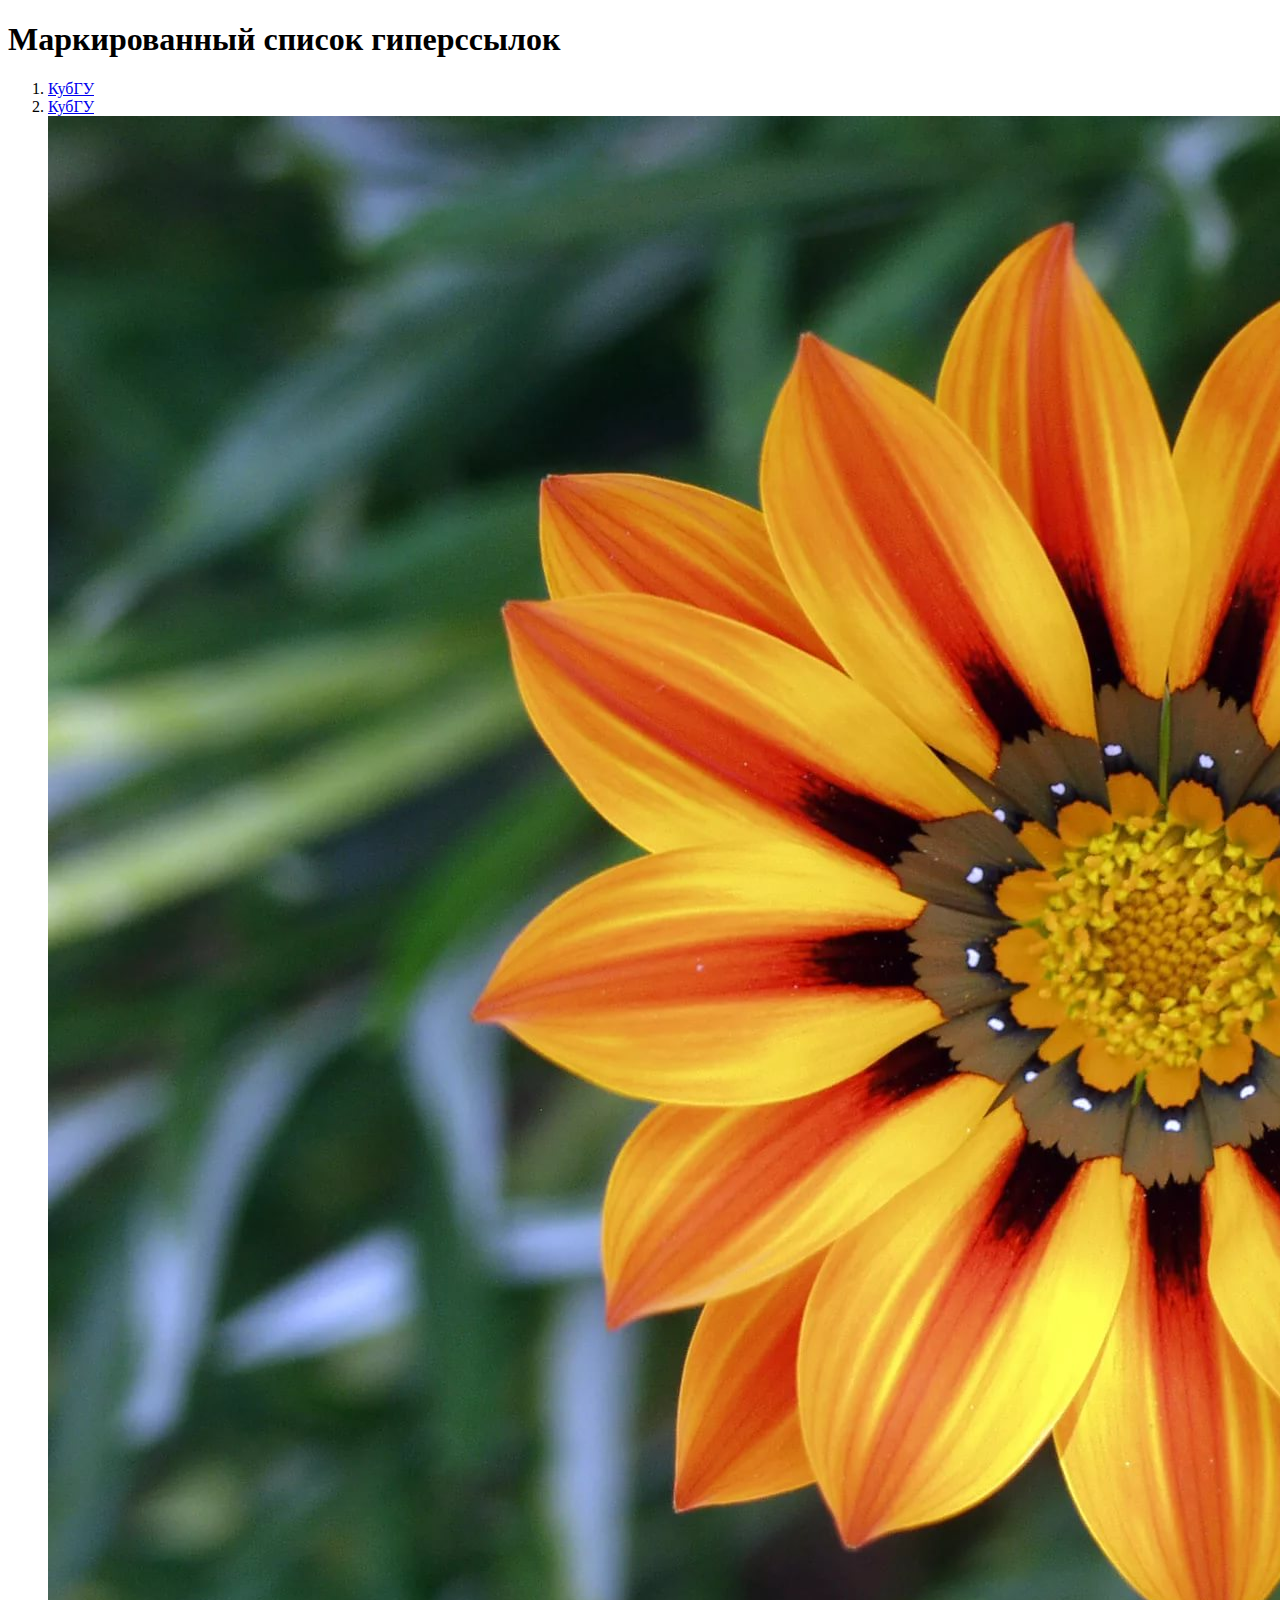
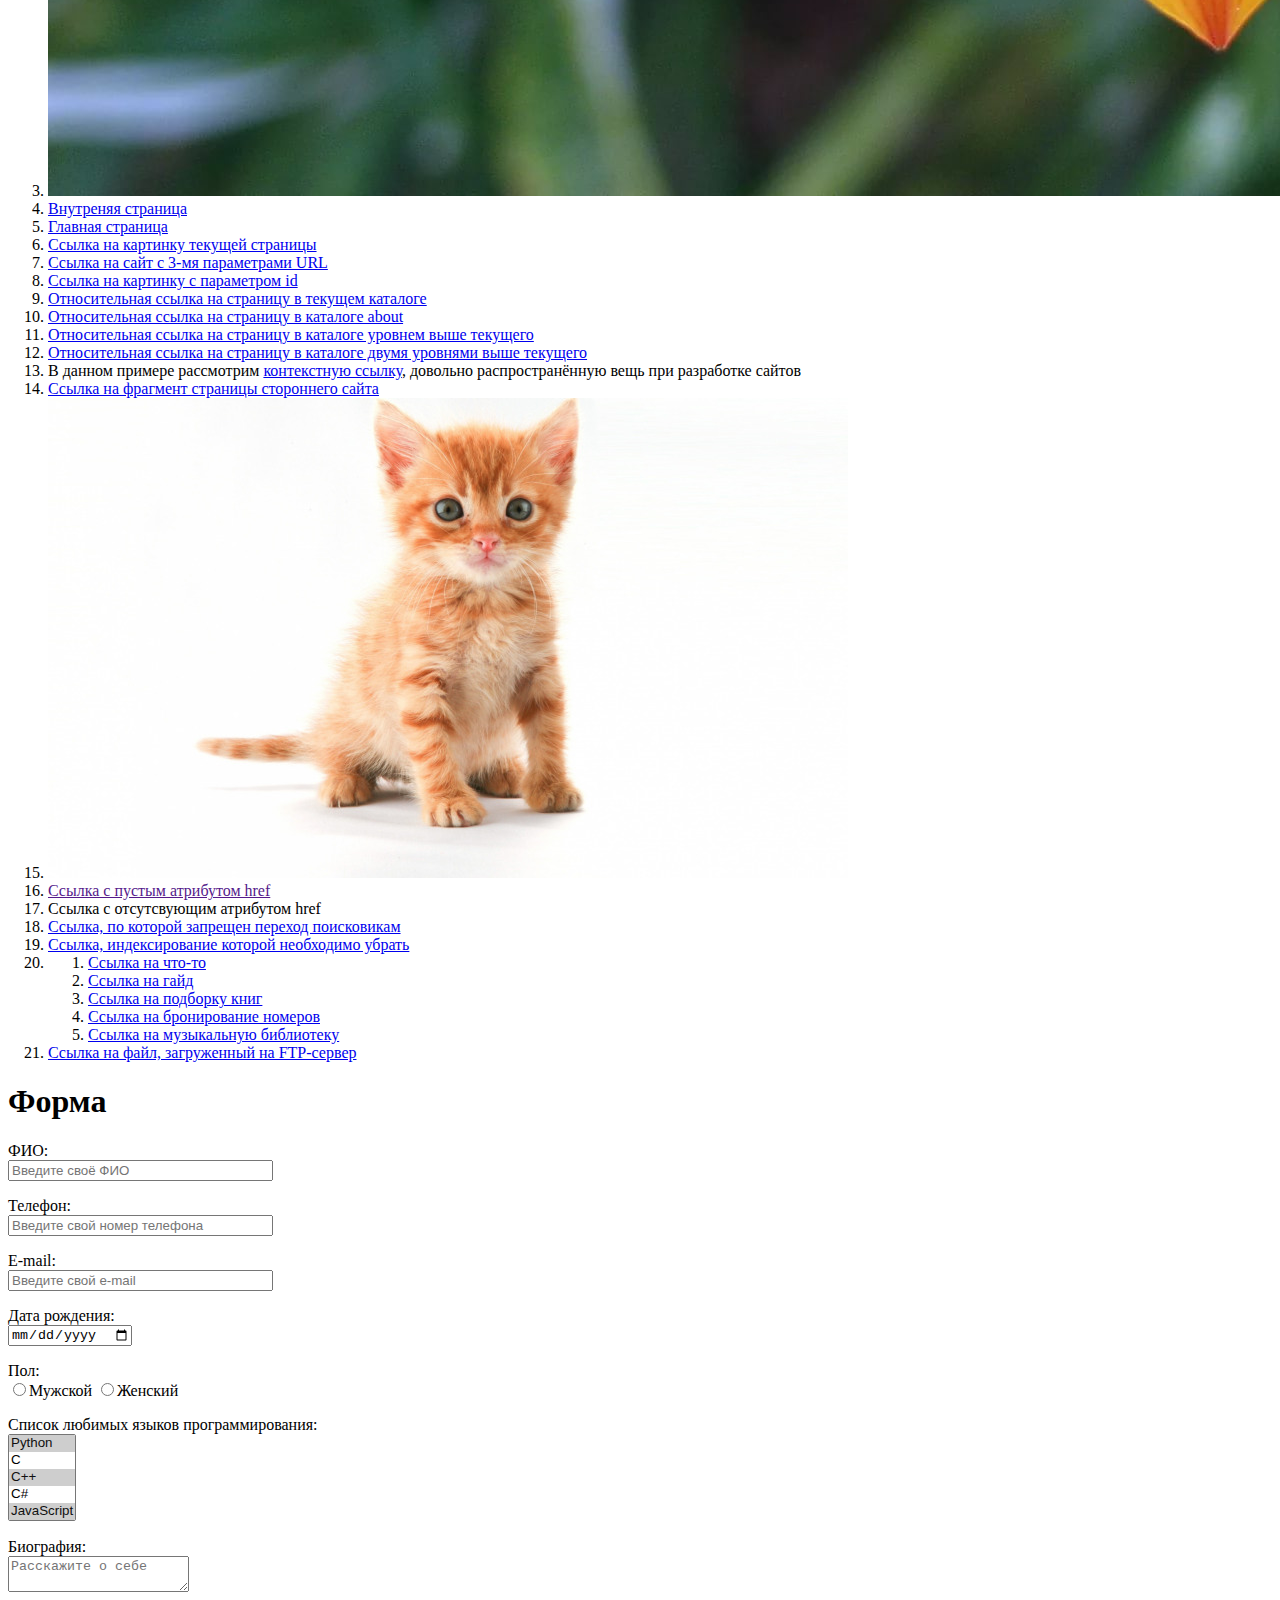
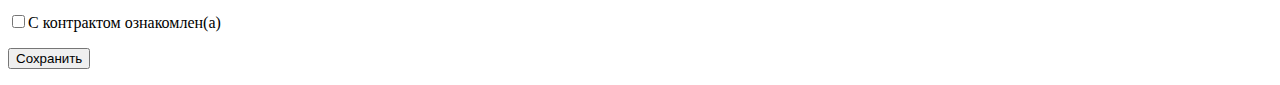
==== index.html @ 47b79740 "version 22" ====
<!DOCTYPE html>
<html lang="en">
    <head>
        <meta charset="UTF-8">
        <meta name="viewport" content="width=device-width, initial-scale=1.0">
        <title>Document</title>
    </head>
    <body>
        <h1>Маркированный список гиперссылок</h1>
        <map name="range">
            <area shape="circle" coords="420,240,200" href="cat.html" alt="...">
            <area shape="rect" coords="0,0,100,100" href="notcat.html" alt="...">
        </map>
        <ol>
            <li><a href="http://kubsu.ru/"> КубГУ </a></li>
            <li><a href="https://kubsu.ru/"> КубГУ </a></li>
            <li><a id="picture" href="Ссылка"><img src="images/image.jpg" alt="..."></a></li>
            <li><a href="/">Внутреняя страница</a></li>
            <li><a href="index.html"> Главная страница </a></li>
            <li><a href="#picture"> Ссылка на картинку текущей страницы </a></li>
            <li><a href="http://myfunnybooks.ru/catalog_of_books.html/?science_fiction=true&country=usa&count_of_books=10"> Ссылка на сайт с 3-мя параметрами URL </a></li>
            <li><a href="http://ozon.ru/?id=474892_947">Ссылка на картинку с параметром id</a></li>
            <li><a href="./example.html">Относительная ссылка на страницу в текущем каталоге</a></li>
            <li><a href="./about/the_thing.html">Относительная ссылка на страницу в каталоге about</a></li>
            <li><a href="../index.html">Относительная ссылка на страницу в каталоге уровнем выше текущего</a></li>
            <li><a href="../../index.html">Относительная ссылка на страницу в каталоге двумя уровнями выше текущего</a></li>
            <li>В данном примере рассмотрим <a href="something_about_this.html"> контекстную ссылку</a>, довольно распространённую вещь при разработке сайтов</li>
            <li><a href="https://scfiction.com/gjeek.html#pictures">Ссылка на фрагмент страницы стороннего сайта</a></li>
            <li><img src="images/cat.jpg" usemap="#range" alt="very_bad.html"></li>
            <li><a href="">Ссылка с пустым атрибутом href</a></li>
            <li><a>Ссылка с отсутсвующим атрибутом href</a></li>
            <li><a href="./about/the_thing.html" rel="nofollow">Ссылка, по которой запрещен переход поисковикам</a></li>
            <li><!-- noindex --><a href="example.html">Ссылка, индексирование которой необходимо убрать</a><!-- /noindex --></li>
            <li><ol>
                <li><a href="example.html" title="Пример">Ссылка на что-то</a></li>
                <li><a href="dudos.html" title="Гайд по дудосу">Ссылка на гайд</a></li>
                <li><a href="bookshop.html" title="Подборка книг">Ссылка на подборку книг</a></li>
                <li><a href="bookinghotel.html" title="Бронирование номеров с самыми низкими ценами">Ссылка на бронирование номеров</a></li>
                <li><a href="musify.html" title="Самая большая библиотека музыки">Ссылка на музыкальную библиотеку</a></li>
            </ol></li>
            <li><a href="ftp://username:qwerty1234@films.com/catalog/terminator.html">Ссылка на файл, загруженный на FTP-сервер</a></li>
        </ol>
        <h1>Форма</h1>
        <form action="/" method="post">
            <p>
                <label>
                    ФИО:<br>
                    <input name="field-full-name" placeholder="Введите своё ФИО" size="30">
                </label>
            </p>
            <p>
                <label>
                    Телефон:<br>
                    <input name="field-phone-number" placeholder="Введите свой номер телефона" size="30">
                </label>
            </p>
            <p>
                <label>
                    E-mail:<br>
                    <input name="field-email" placeholder="Введите свой e-mail" size="30">
                </label>
            </p>
            <p>
                <label>
                    Дата рождения:<br>
                    <input name="field-date" type="date">
                </label>
            </p>
            <p>
                Пол:<br>
                <label>
                    <input type="radio" name="field-gender" value="male">Мужской
                </label>
                <label>
                    <input type="radio" name="field-gender" value="female">Женский
                </label>
            </p>
            <p>
                <label>
                    Список любимых языков программирования:<br>
                    <select name="field-pl-list" multiple="multiple" size="5">
                        <option value="Python" selected="selected">Python</option>
                        <option value="C">C</option>
                        <option value="C++" selected="selected">C++</option>
                        <option value="C#">C#</option>
                        <option value="JavaScript" selected="selected">JavaScript</option>
                        <option value="Java" selected="selected">Java</option>
                        <option value="Pascal">Pascal</option>
                        <option value="PHP">PHP</option>
                    </select>
                </label>
            </p>
            <p>
                <label>
                    Биография:<br>
                    <textarea name="field-biography" placeholder="Расскажите о себе"></textarea>
                </label>
            </p>
            <p>
                <label>
                    <input type="checkbox" name="field-check">С контрактом ознакомлен(а)
                </label>
            </p>
            <p><input type="submit" value="Сохранить"></p>
        </form>
    </body>
</html>
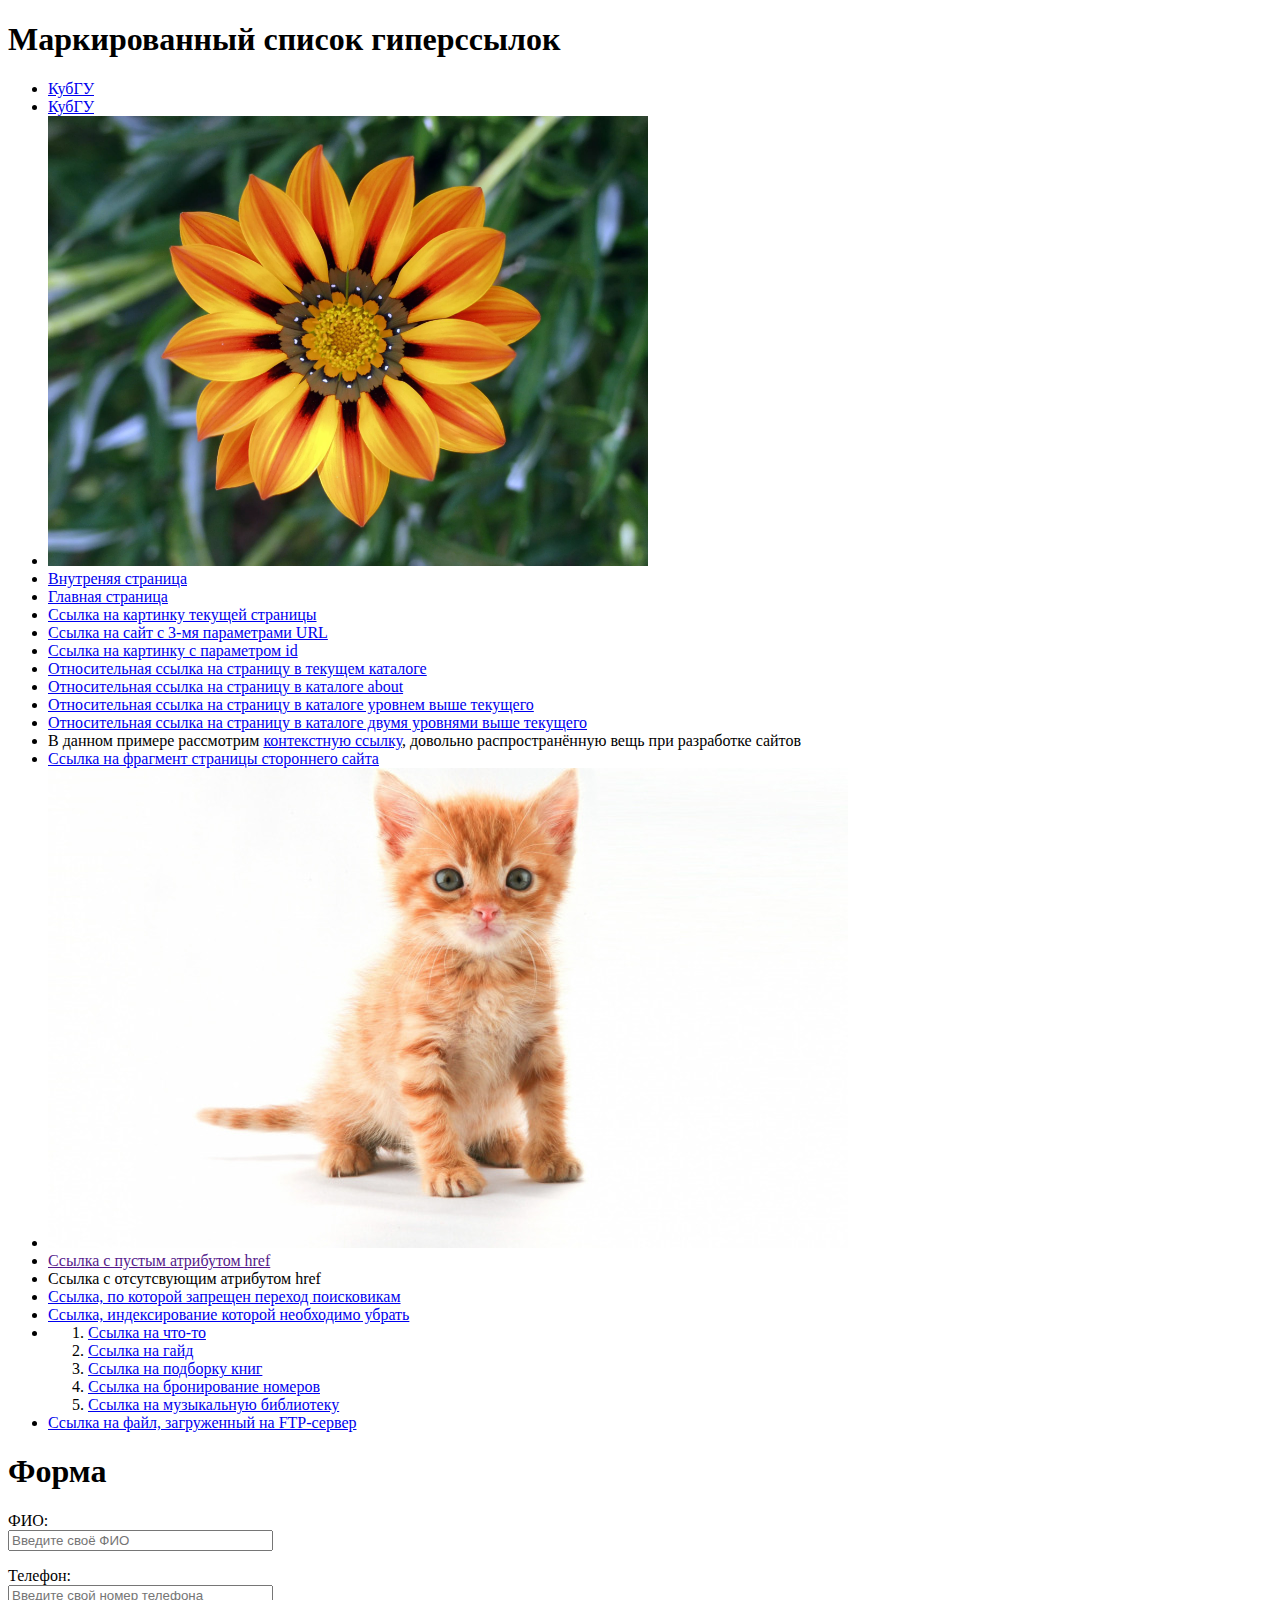
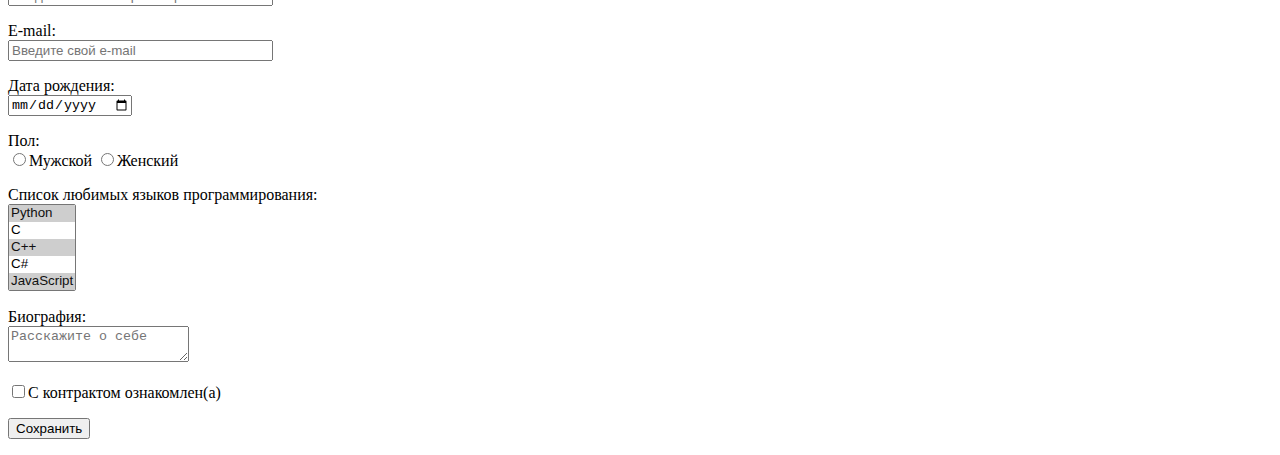
==== commit 5b42155e: "version 23" ====
--- a/index.html
+++ b/index.html
@@ -1,5 +1,5 @@
 <!DOCTYPE html>
-<html lang="en">
+<html lang="ru">
     <head>
         <meta charset="UTF-8">
         <meta name="viewport" content="width=device-width, initial-scale=1.0">
@@ -11,10 +11,10 @@
             <area shape="circle" coords="420,240,200" href="cat.html" alt="...">
             <area shape="rect" coords="0,0,100,100" href="notcat.html" alt="...">
         </map>
-        <ol>
+        <ul>
             <li><a href="http://kubsu.ru/"> КубГУ </a></li>
             <li><a href="https://kubsu.ru/"> КубГУ </a></li>
-            <li><a id="picture" href="Ссылка"><img src="images/image.jpg" alt="..."></a></li>
+            <li><a id="picture" href="Ссылка"><img src="images/image.jpg" alt="..." style="width: 600px;"></a></li>
             <li><a href="/">Внутреняя страница</a></li>
             <li><a href="index.html"> Главная страница </a></li>
             <li><a href="#picture"> Ссылка на картинку текущей страницы </a></li>
@@ -39,7 +39,7 @@
                 <li><a href="musify.html" title="Самая большая библиотека музыки">Ссылка на музыкальную библиотеку</a></li>
             </ol></li>
             <li><a href="ftp://username:qwerty1234@films.com/catalog/terminator.html">Ссылка на файл, загруженный на FTP-сервер</a></li>
-        </ol>
+        </ul>
         <h1>Форма</h1>
         <form action="/" method="post">
             <p>
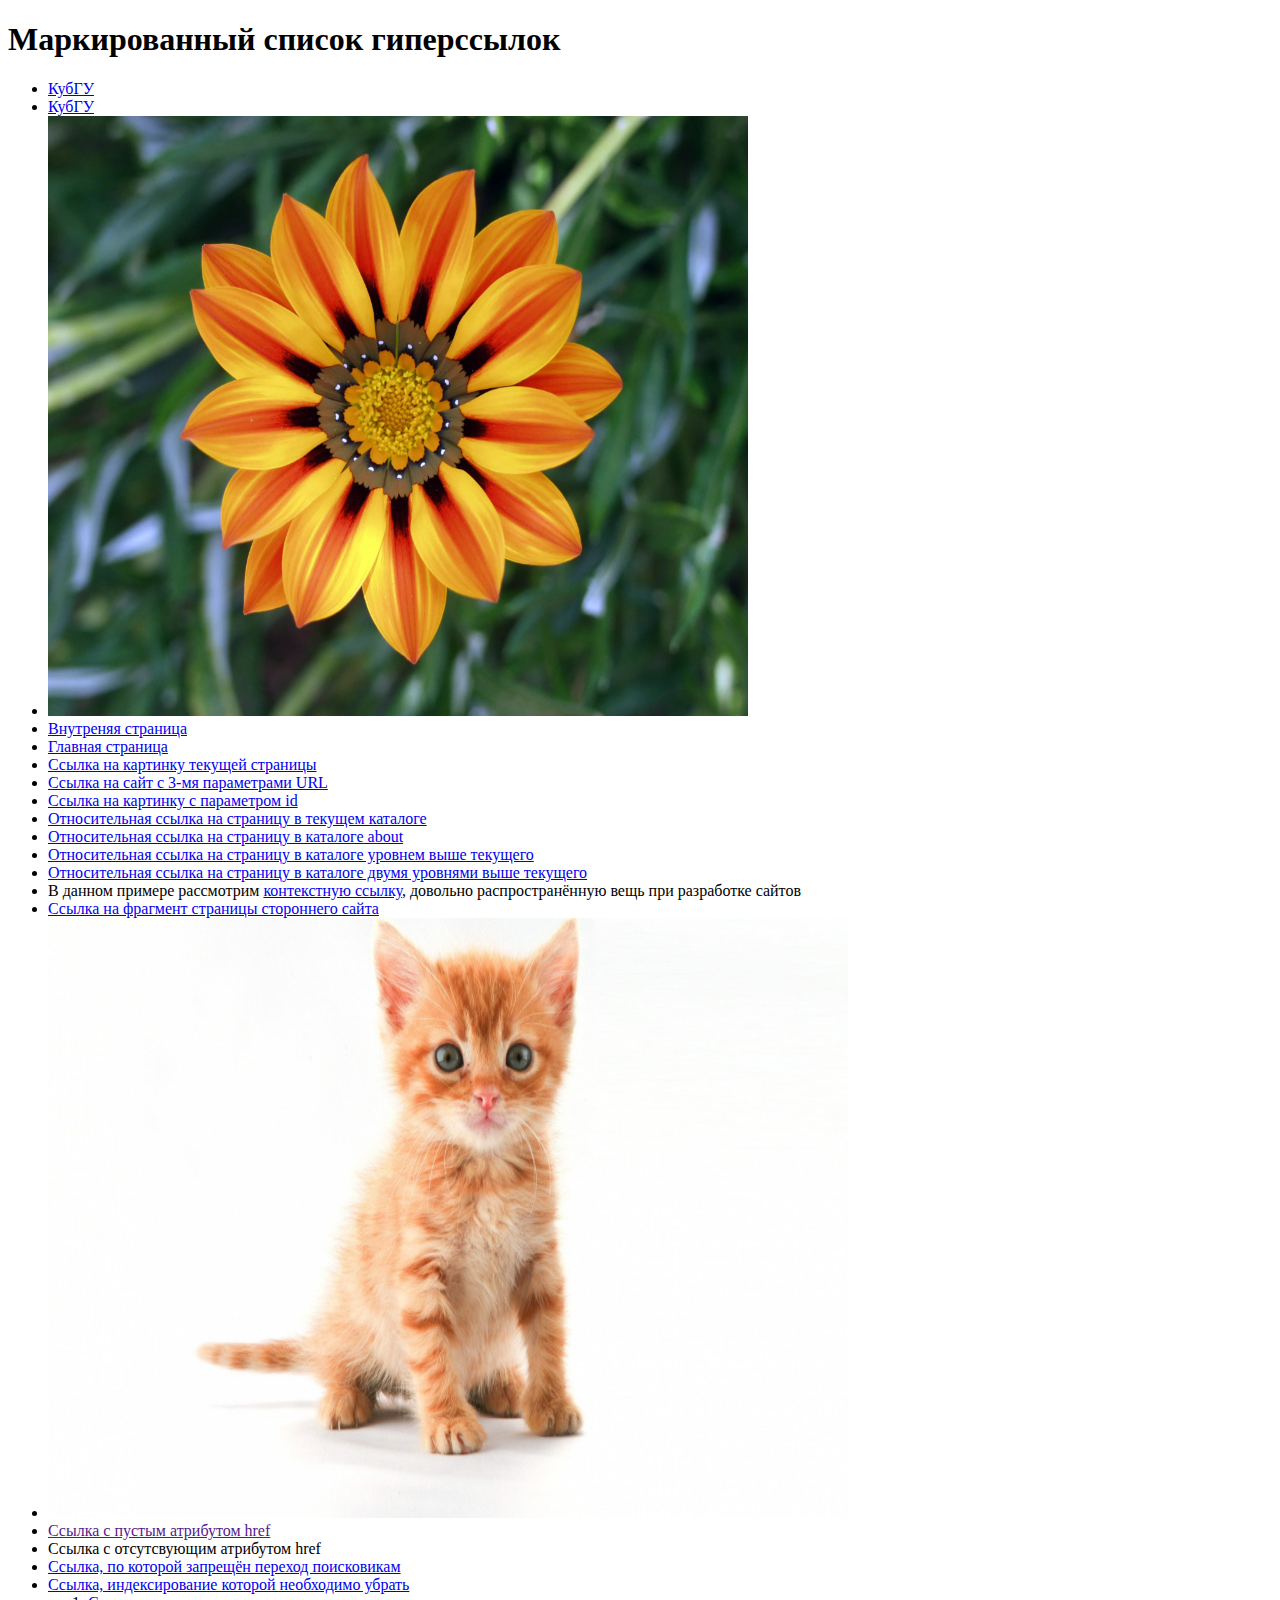
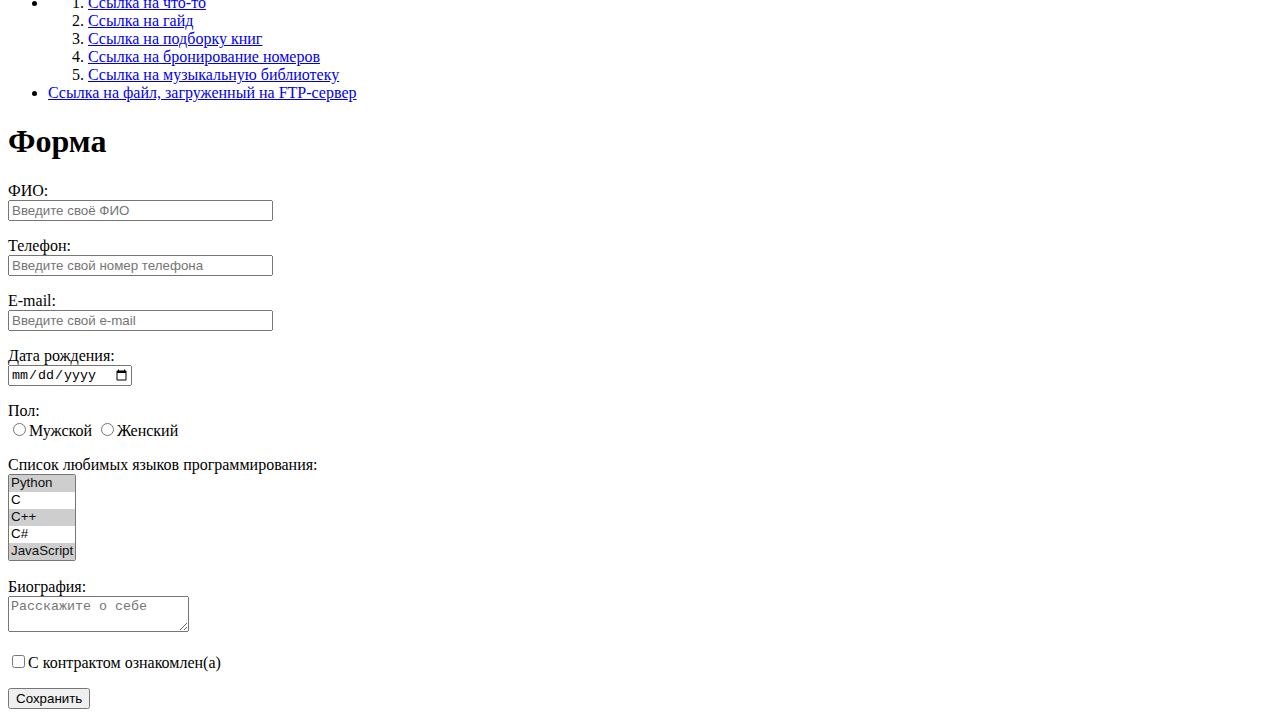
==== commit f81f5185: "version 24" ====
--- a/index.html
+++ b/index.html
@@ -1,83 +1,111 @@
 <!DOCTYPE html>
+
 <html lang="ru">
+
     <head>
-        <meta charset="UTF-8">
-        <meta name="viewport" content="width=device-width, initial-scale=1.0">
+        <meta charset="UTF-8" />
+        <meta name="viewport" content="width=device-width, initial-scale=1.0" />
         <title>Document</title>
     </head>
+
     <body>
+
         <h1>Маркированный список гиперссылок</h1>
+
         <map name="range">
-            <area shape="circle" coords="420,240,200" href="cat.html" alt="...">
-            <area shape="rect" coords="0,0,100,100" href="notcat.html" alt="...">
+            <area shape="circle" coords="420,240,200" href="cat.html" alt="..." />
+            <area shape="rect" coords="0,0,100,100" href="notcat.html" alt="..." />
         </map>
+
         <ul>
-            <li><a href="http://kubsu.ru/"> КубГУ </a></li>
-            <li><a href="https://kubsu.ru/"> КубГУ </a></li>
-            <li><a id="picture" href="Ссылка"><img src="images/image.jpg" alt="..." style="width: 600px;"></a></li>
+            <li><a href="http://kubsu.ru/">КубГУ</a></li>
+            <li><a href="https://kubsu.ru/">КубГУ</a></li>
+            <li><a id="picture" href="Ссылка"><img src="images/image.jpg"
+                alt="..." style="width: 700px; height: 600px"></a></li>
             <li><a href="/">Внутреняя страница</a></li>
-            <li><a href="index.html"> Главная страница </a></li>
-            <li><a href="#picture"> Ссылка на картинку текущей страницы </a></li>
-            <li><a href="http://myfunnybooks.ru/catalog_of_books.html/?science_fiction=true&country=usa&count_of_books=10"> Ссылка на сайт с 3-мя параметрами URL </a></li>
-            <li><a href="http://ozon.ru/?id=474892_947">Ссылка на картинку с параметром id</a></li>
-            <li><a href="./example.html">Относительная ссылка на страницу в текущем каталоге</a></li>
-            <li><a href="./about/the_thing.html">Относительная ссылка на страницу в каталоге about</a></li>
-            <li><a href="../index.html">Относительная ссылка на страницу в каталоге уровнем выше текущего</a></li>
-            <li><a href="../../index.html">Относительная ссылка на страницу в каталоге двумя уровнями выше текущего</a></li>
-            <li>В данном примере рассмотрим <a href="something_about_this.html"> контекстную ссылку</a>, довольно распространённую вещь при разработке сайтов</li>
-            <li><a href="https://scfiction.com/gjeek.html#pictures">Ссылка на фрагмент страницы стороннего сайта</a></li>
-            <li><img src="images/cat.jpg" usemap="#range" alt="very_bad.html"></li>
+            <li><a href="index.html">Главная страница</a></li>
+            <li><a href="#picture">Ссылка на картинку текущей страницы</a></li>
+            <li><a href="http://myfunnybooks.ru/catalog_of_books.html/
+                ?science_fiction=true&country=usa&count_of_books=10">
+                Ссылка на сайт с 3-мя параметрами URL </a></li>
+            <li><a href="http://ozon.ru/?id=474892_947">
+                Ссылка на картинку с параметром id</a></li>
+            <li><a href="./example.html">
+                Относительная ссылка на страницу в текущем каталоге</a></li>
+            <li><a href="./about/the_thing.html">
+                Относительная ссылка на страницу в каталоге about</a></li>
+            <li><a href="../index.html">Относительная ссылка на страницу 
+                в каталоге уровнем выше текущего</a></li>
+            <li><a href="../../index.html">Относительная ссылка на страницу 
+                в каталоге двумя уровнями выше текущего</a></li>
+            <li>В данном примере рассмотрим <a href="something_about_this.html">
+                контекстную ссылку</a>, довольно распространённую 
+                вещь при разработке сайтов</li>
+            <li><a href="https://scfiction.com/gjeek.html#pictures">
+                Ссылка на фрагмент страницы стороннего сайта</a></li>
+            <li><img src="images/cat.jpg" usemap="#range" alt="very_bad.html" 
+                style="width: 800px; height: 600px"></li>
             <li><a href="">Ссылка с пустым атрибутом href</a></li>
             <li><a>Ссылка с отсутсвующим атрибутом href</a></li>
-            <li><a href="./about/the_thing.html" rel="nofollow">Ссылка, по которой запрещен переход поисковикам</a></li>
-            <li><!-- noindex --><a href="example.html">Ссылка, индексирование которой необходимо убрать</a><!-- /noindex --></li>
+            <li><a href="./about/the_thing.html" rel="nofollow">
+                Ссылка, по которой запрещён переход поисковикам</a></li>
+            <li><!-- noindex --><a href="example.html">Ссылка, индексирование 
+                которой необходимо убрать</a><!-- /noindex --></li>
             <li><ol>
-                <li><a href="example.html" title="Пример">Ссылка на что-то</a></li>
-                <li><a href="dudos.html" title="Гайд по дудосу">Ссылка на гайд</a></li>
-                <li><a href="bookshop.html" title="Подборка книг">Ссылка на подборку книг</a></li>
-                <li><a href="bookinghotel.html" title="Бронирование номеров с самыми низкими ценами">Ссылка на бронирование номеров</a></li>
-                <li><a href="musify.html" title="Самая большая библиотека музыки">Ссылка на музыкальную библиотеку</a></li>
+                <li><a href="example.html" title="Пример">
+                    Ссылка на что-то</a></li>
+                <li><a href="dudos.html" title="Гайд по дудосу">
+                    Ссылка на гайд</a></li>
+                <li><a href="bookshop.html" title="Подборка книг">
+                    Ссылка на подборку книг</a></li>
+                <li><a href="bookinghotel.html" title="Бронирование номеров с 
+                    самыми низкими ценами">Ссылка на бронирование номеров</a></li>
+                <li><a href="musify.html" title="Самая большая библиотека музыки">
+                    Ссылка на музыкальную библиотеку</a></li>
             </ol></li>
-            <li><a href="ftp://username:qwerty1234@films.com/catalog/terminator.html">Ссылка на файл, загруженный на FTP-сервер</a></li>
+            <li><a href="ftp://username:qwerty1234@films.com/catalog/term.html">
+                Ссылка на файл, загруженный на FTP-сервер</a></li>
         </ul>
+
         <h1>Форма</h1>
+
         <form action="/" method="post">
+
+            <p><label>
+                    ФИО:<br />
+                    <input name="field-full-name" 
+                    placeholder="Введите своё ФИО" size="30" />
+            </label></p>
+            
+            <p><label>
+                    Телефон:<br />
+                    <input name="field-phone-number" 
+                    placeholder="Введите свой номер телефона" size="30" />
+            </label></p>
+
+            <p><label>
+                    E-mail:<br />
+                    <input name="field-email" 
+                    placeholder="Введите свой e-mail" size="30" />
+            </label></p>
+
+            <p><label>
+                    Дата рождения:<br />
+                    <input type="date" name="field-date" />
+            </label></p>
+
             <p>
+                Пол:<br />
                 <label>
-                    ФИО:<br>
-                    <input name="field-full-name" placeholder="Введите своё ФИО" size="30">
+                    <input type="radio" name="field-gender" value="male" />Мужской
+                </label>
+                <label>
+                    <input type="radio" name="field-gender" value="female" />Женский
                 </label>
             </p>
-            <p>
-                <label>
-                    Телефон:<br>
-                    <input name="field-phone-number" placeholder="Введите свой номер телефона" size="30">
-                </label>
-            </p>
-            <p>
-                <label>
-                    E-mail:<br>
-                    <input name="field-email" placeholder="Введите свой e-mail" size="30">
-                </label>
-            </p>
-            <p>
-                <label>
-                    Дата рождения:<br>
-                    <input name="field-date" type="date">
-                </label>
-            </p>
-            <p>
-                Пол:<br>
-                <label>
-                    <input type="radio" name="field-gender" value="male">Мужской
-                </label>
-                <label>
-                    <input type="radio" name="field-gender" value="female">Женский
-                </label>
-            </p>
-            <p>
-                <label>
-                    Список любимых языков программирования:<br>
+
+            <p><label>
+                    Список любимых языков программирования:<br />
                     <select name="field-pl-list" multiple="multiple" size="5">
                         <option value="Python" selected="selected">Python</option>
                         <option value="C">C</option>
@@ -88,20 +116,21 @@
                         <option value="Pascal">Pascal</option>
                         <option value="PHP">PHP</option>
                     </select>
-                </label>
-            </p>
-            <p>
-                <label>
-                    Биография:<br>
+            </label></p>
+
+            <p><label>
+                    Биография:<br />
                     <textarea name="field-biography" placeholder="Расскажите о себе"></textarea>
-                </label>
-            </p>
-            <p>
-                <label>
+            </label></p>
+
+            <p><label>
                     <input type="checkbox" name="field-check">С контрактом ознакомлен(а)
-                </label>
-            </p>
+            </label></p>
+
             <p><input type="submit" value="Сохранить"></p>
+            
         </form>
+
     </body>
+    
 </html>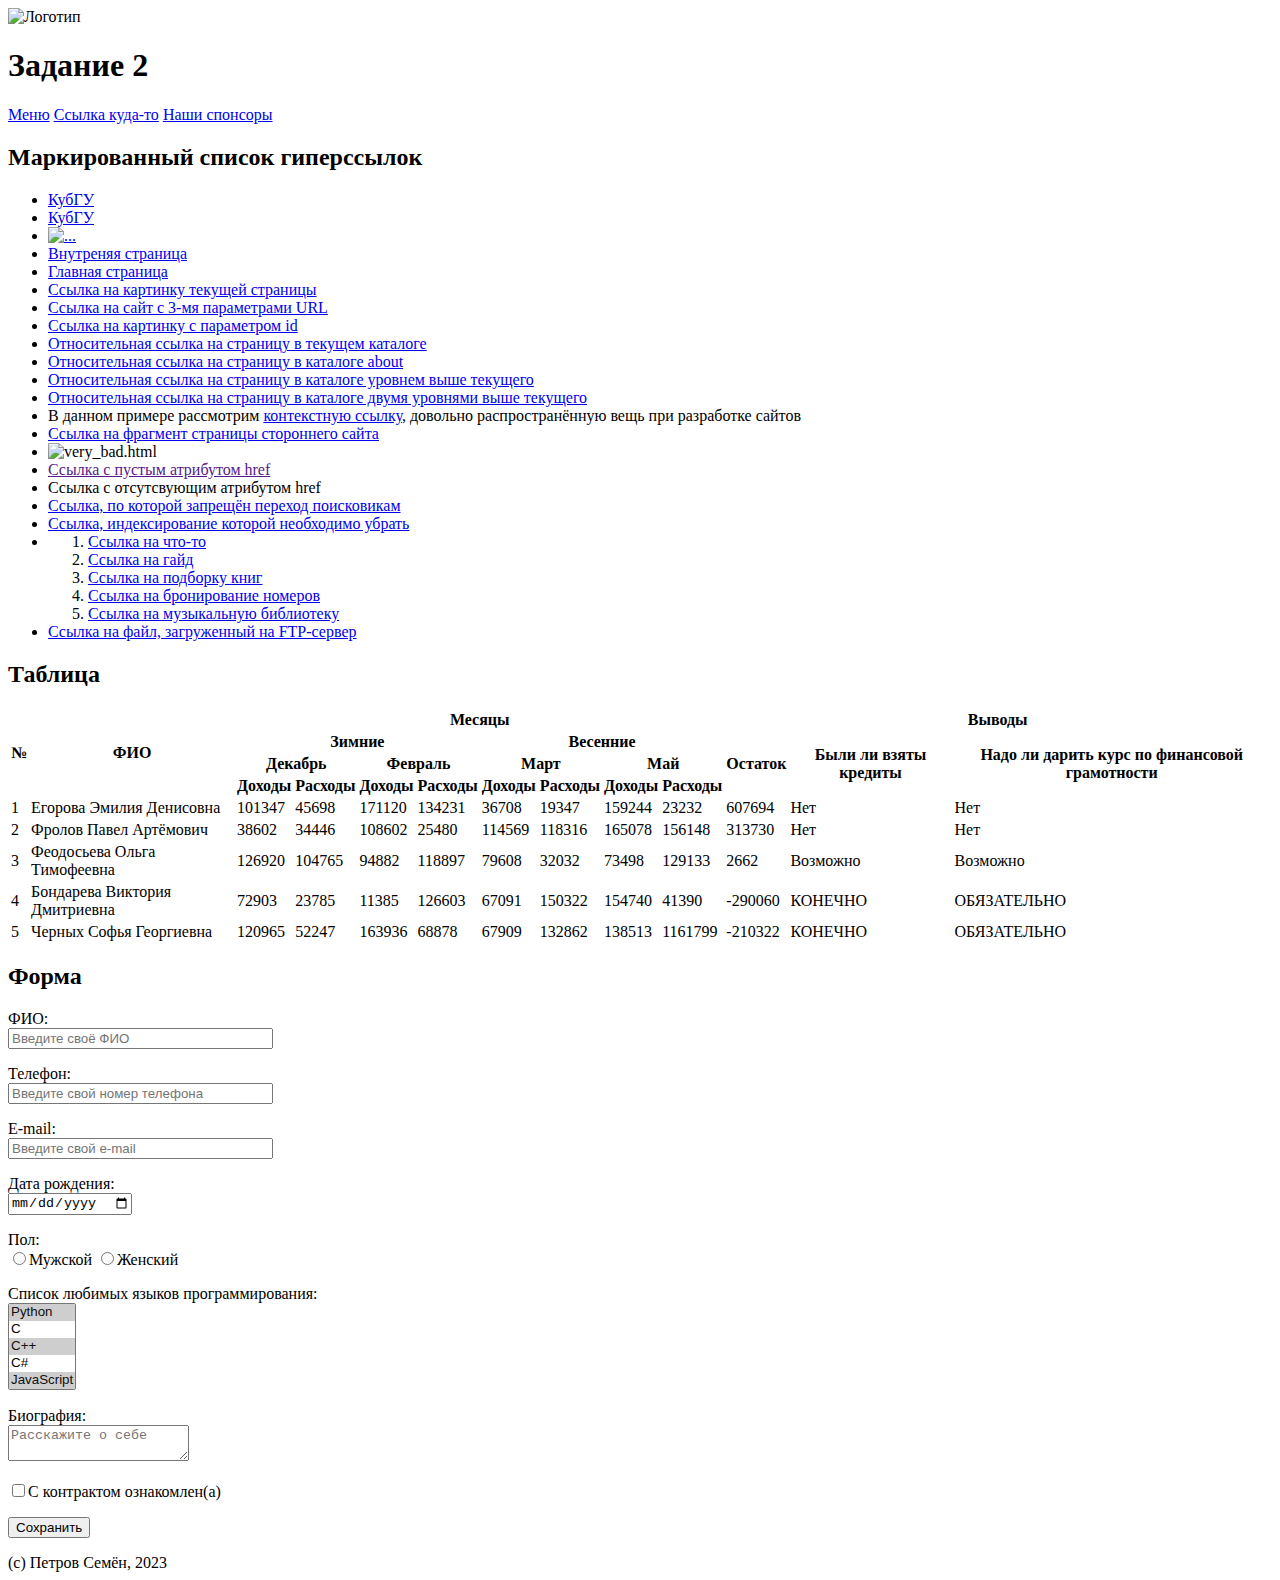
==== commit d791b15f: "version 1" ====
--- a/index.html
+++ b/index.html
@@ -5,19 +5,30 @@
     <head>
         <meta charset="UTF-8" />
         <meta name="viewport" content="width=device-width, initial-scale=1.0" />
-        <title>Document</title>
+        <link rel="stylesheet" href="style.css" />
+        <title>Задание 2</title>
     </head>
 
     <body>
 
-        <h1>Маркированный список гиперссылок</h1>
+        <header>
+            <img id="logotype" src="images/logo.png" alt="Логотип" />
+            <h1>Задание 2</h1>
+            <nav>
+                <a href="/menu/">Меню</a>
+                <a href="/what.html">Ссылка куда-то</a>
+                <a href="/sponsors.html">Наши спонсоры</a>
+            </nav>
+        </header>
+
+        <h2 class="start">Маркированный список гиперссылок</h2>
 
         <map name="range">
             <area shape="circle" coords="420,240,200" href="cat.html" alt="..." />
             <area shape="rect" coords="0,0,100,100" href="notcat.html" alt="..." />
         </map>
 
-        <ul>
+        <ul class="list">
             <li><a href="http://kubsu.ru/">КубГУ</a></li>
             <li><a href="https://kubsu.ru/">КубГУ</a></li>
             <li><a id="picture" href="Ссылка"><img src="images/image.jpg"
@@ -25,8 +36,7 @@
             <li><a href="/">Внутреняя страница</a></li>
             <li><a href="index.html">Главная страница</a></li>
             <li><a href="#picture">Ссылка на картинку текущей страницы</a></li>
-            <li><a href="http://myfunnybooks.ru/catalog_of_books.html/
-                ?science_fiction=true&country=usa&count_of_books=10">
+            <li><a href="http://myfunnybooks.ru/catalog_of_books.html/?science_fiction=true&country=usa&count_of_books=10">
                 Ссылка на сайт с 3-мя параметрами URL </a></li>
             <li><a href="http://ozon.ru/?id=474892_947">
                 Ссылка на картинку с параметром id</a></li>
@@ -67,9 +77,133 @@
                 Ссылка на файл, загруженный на FTP-сервер</a></li>
         </ul>
 
-        <h1>Форма</h1>
-
-        <form action="/" method="post">
+        <div class="start-table">
+
+            <h2>Таблица</h2>
+
+            <table>
+
+                <tr class="odd-row">
+                    <th rowspan="4">№</th>
+                    <th rowspan="4">ФИО</th>
+                    <th colspan="8">Месяцы</th>
+                    <th colspan="3">Выводы</th>
+                </tr>
+
+                <tr class="even-row">
+                    <th colspan="4">Зимние</th>
+                    <th colspan="4">Весенние</th>
+                    <th rowspan="3">Остаток</th>
+                    <th rowspan="3">Были ли взяты кредиты</th>
+                    <th rowspan="3">Надо ли дарить курс по 
+                        финансовой грамотности</th>
+                </tr>
+
+                <tr class="odd-row">
+                    <th colspan="2">Декабрь</th>
+                    <th colspan="2">Февраль</th>
+                    <th colspan="2">Март</th>
+                    <th colspan="2">Май</th>
+                </tr>
+
+                <tr class="even-row">
+                    <th>Доходы</th>
+                    <th>Расходы</th>
+                    <th>Доходы</th>
+                    <th>Расходы</th>
+                    <th>Доходы</th>
+                    <th>Расходы</th>
+                    <th>Доходы</th>
+                    <th>Расходы</th>
+                </tr>
+
+                <tr class="odd-row">
+                    <td>1</td>
+                    <td>Егорова Эмилия Денисовна</td>
+                    <td>101347</td>
+                    <td>45698</td>
+                    <td>171120</td>
+                    <td>134231</td>
+                    <td>36708</td>
+                    <td>19347</td>
+                    <td>159244</td>
+                    <td>23232</td>
+                    <td>607694</td>
+                    <td>Нет</td>
+                    <td>Нет</td>
+                </tr>
+
+                <tr class="even-row">
+                    <td>2</td>
+                    <td>Фролов Павел Артёмович</td>
+                    <td>38602</td>
+                    <td>34446</td>
+                    <td>108602</td>
+                    <td>25480</td>
+                    <td>114569</td>
+                    <td>118316</td>
+                    <td>165078</td>
+                    <td>156148</td>
+                    <td>313730</td>
+                    <td>Нет</td>
+                    <td>Нет</td>
+                </tr>
+
+                <tr class="odd-row">
+                    <td>3</td>
+                    <td>Феодосьева Ольга Тимофеевна</td>
+                    <td>126920</td>
+                    <td>104765</td>
+                    <td>94882</td>
+                    <td>118897</td>
+                    <td>79608</td>
+                    <td>32032</td>
+                    <td>73498</td>
+                    <td>129133</td>
+                    <td>2662</td>
+                    <td>Возможно</td>
+                    <td>Возможно</td>
+                </tr>
+
+                <tr class="even-row">
+                    <td>4</td>
+                    <td>Бондарева Виктория Дмитриевна</td>
+                    <td>72903</td>
+                    <td>23785</td>
+                    <td>11385</td>
+                    <td>126603</td>
+                    <td>67091</td>
+                    <td>150322</td>
+                    <td>154740</td>
+                    <td>41390</td>
+                    <td>-290060</td>
+                    <td>КОНЕЧНО</td>
+                    <td>ОБЯЗАТЕЛЬНО</td>
+                </tr>
+
+                <tr class="odd-row">
+                    <td>5</td>
+                    <td>Черных Софья Георгиевна</td>
+                    <td>120965</td>
+                    <td>52247</td>
+                    <td>163936</td>
+                    <td>68878</td>
+                    <td>67909</td>
+                    <td>132862</td>
+                    <td>138513</td>
+                    <td>1161799</td>
+                    <td>-210322</td>
+                    <td>КОНЕЧНО</td>
+                    <td>ОБЯЗАТЕЛЬНО</td>
+                </tr>
+
+            </table>
+
+        </div>
+
+        <h2 class="start">Форма</h2>
+
+        <form class="shape" action="/" method="post">
 
             <p><label>
                     ФИО:<br />
@@ -131,6 +265,10 @@
             
         </form>
 
+        <footer>
+            (c) Петров Семён, 2023
+        </footer>
+
     </body>
     
 </html>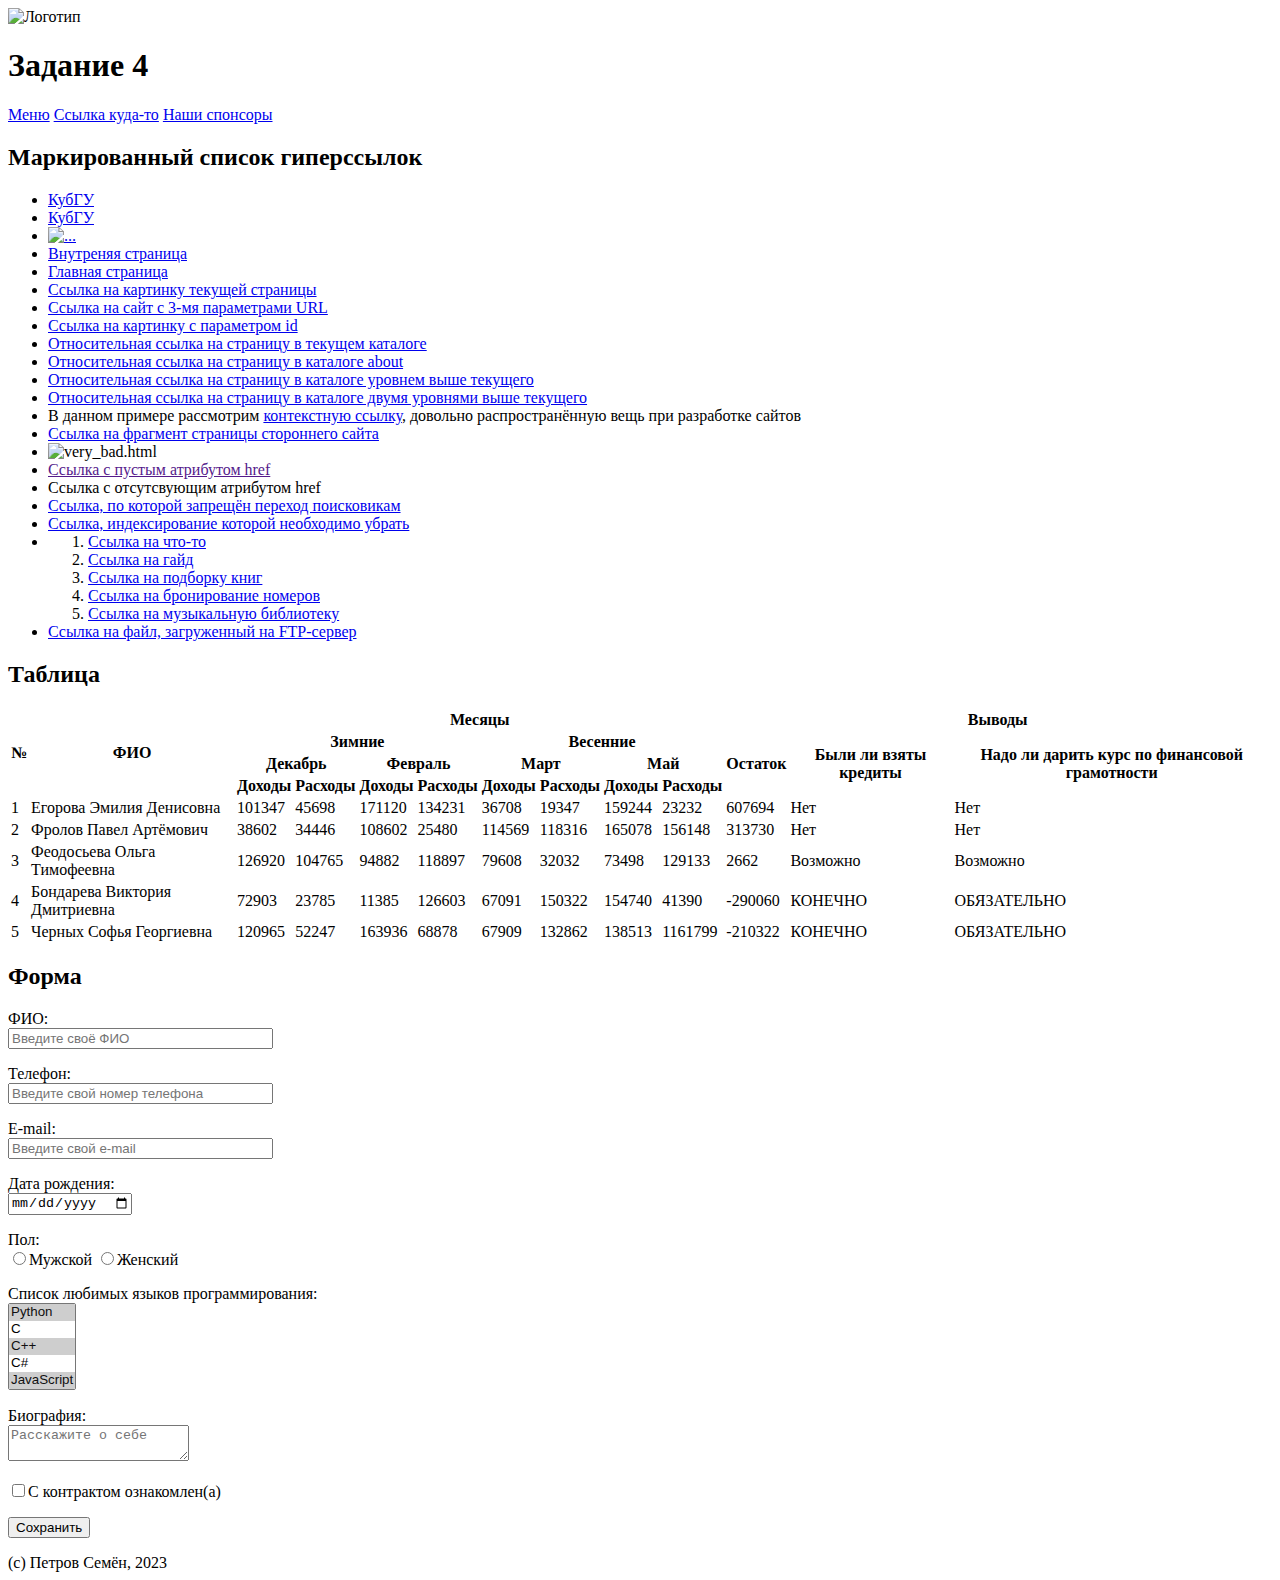
==== commit c0a2eb99: "version 1" ====
--- a/index.html
+++ b/index.html
@@ -5,265 +5,292 @@
     <head>
         <meta charset="UTF-8" />
         <meta name="viewport" content="width=device-width, initial-scale=1.0" />
+        <link rel="stylesheet" href="bootstrap.css" />
         <link rel="stylesheet" href="style.css" />
-        <title>Задание 2</title>
+        <title>Задание 4</title>
     </head>
 
     <body>
 
         <header>
-            <img id="logotype" src="images/logo.png" alt="Логотип" />
-            <h1>Задание 2</h1>
-            <nav>
-                <a href="/menu/">Меню</a>
-                <a href="/what.html">Ссылка куда-то</a>
-                <a href="/sponsors.html">Наши спонсоры</a>
-            </nav>
+            <div class="navbar navbar-expand-lg">
+                <div class="container-fluid">
+
+                    <div class="col-12 col-sm-4 col-md-5 col-lg-6">
+                        <div class="navbar-brand row">
+                            <img id="logotype" class="img-fluid col float-start" src="images/logo.png" alt="Логотип" />
+                            <h1 class="name col">Задание 4</h1> 
+                        </div>
+                    </div>
+
+                    <nav class="navigation col-12 col-sm-8 col-md-7 col-lg-6">
+                        <div class="navbar-nav me-auto mb-2 mb-lg-0">
+                            <a class="nav-link" href="/menu/">Меню</a>
+                            <a class="nav-link" href="/what.html">Ссылка куда-то</a>
+                            <a class="nav-link" href="/sponsors.html">Наши спонсоры</a>
+                        </div>
+                    </nav>
+
+                </div>
+            </div>
         </header>
 
-        <h2 class="start">Маркированный список гиперссылок</h2>
-
-        <map name="range">
-            <area shape="circle" coords="420,240,200" href="cat.html" alt="..." />
-            <area shape="rect" coords="0,0,100,100" href="notcat.html" alt="..." />
-        </map>
-
-        <ul class="list">
-            <li><a href="http://kubsu.ru/">КубГУ</a></li>
-            <li><a href="https://kubsu.ru/">КубГУ</a></li>
-            <li><a id="picture" href="Ссылка"><img src="images/image.jpg"
-                alt="..." style="width: 700px; height: 600px"></a></li>
-            <li><a href="/">Внутреняя страница</a></li>
-            <li><a href="index.html">Главная страница</a></li>
-            <li><a href="#picture">Ссылка на картинку текущей страницы</a></li>
-            <li><a href="http://myfunnybooks.ru/catalog_of_books.html/?science_fiction=true&country=usa&count_of_books=10">
-                Ссылка на сайт с 3-мя параметрами URL </a></li>
-            <li><a href="http://ozon.ru/?id=474892_947">
-                Ссылка на картинку с параметром id</a></li>
-            <li><a href="./example.html">
-                Относительная ссылка на страницу в текущем каталоге</a></li>
-            <li><a href="./about/the_thing.html">
-                Относительная ссылка на страницу в каталоге about</a></li>
-            <li><a href="../index.html">Относительная ссылка на страницу 
-                в каталоге уровнем выше текущего</a></li>
-            <li><a href="../../index.html">Относительная ссылка на страницу 
-                в каталоге двумя уровнями выше текущего</a></li>
-            <li>В данном примере рассмотрим <a href="something_about_this.html">
-                контекстную ссылку</a>, довольно распространённую 
-                вещь при разработке сайтов</li>
-            <li><a href="https://scfiction.com/gjeek.html#pictures">
-                Ссылка на фрагмент страницы стороннего сайта</a></li>
-            <li><img src="images/cat.jpg" usemap="#range" alt="very_bad.html" 
-                style="width: 800px; height: 600px"></li>
-            <li><a href="">Ссылка с пустым атрибутом href</a></li>
-            <li><a>Ссылка с отсутсвующим атрибутом href</a></li>
-            <li><a href="./about/the_thing.html" rel="nofollow">
-                Ссылка, по которой запрещён переход поисковикам</a></li>
-            <li><!-- noindex --><a href="example.html">Ссылка, индексирование 
-                которой необходимо убрать</a><!-- /noindex --></li>
-            <li><ol>
-                <li><a href="example.html" title="Пример">
-                    Ссылка на что-то</a></li>
-                <li><a href="dudos.html" title="Гайд по дудосу">
-                    Ссылка на гайд</a></li>
-                <li><a href="bookshop.html" title="Подборка книг">
-                    Ссылка на подборку книг</a></li>
-                <li><a href="bookinghotel.html" title="Бронирование номеров с 
-                    самыми низкими ценами">Ссылка на бронирование номеров</a></li>
-                <li><a href="musify.html" title="Самая большая библиотека музыки">
-                    Ссылка на музыкальную библиотеку</a></li>
-            </ol></li>
-            <li><a href="ftp://username:qwerty1234@films.com/catalog/term.html">
-                Ссылка на файл, загруженный на FTP-сервер</a></li>
-        </ul>
-
-        <div class="start-table">
-
-            <h2>Таблица</h2>
-
-            <table>
-
-                <tr class="odd-row">
-                    <th rowspan="4">№</th>
-                    <th rowspan="4">ФИО</th>
-                    <th colspan="8">Месяцы</th>
-                    <th colspan="3">Выводы</th>
-                </tr>
-
-                <tr class="even-row">
-                    <th colspan="4">Зимние</th>
-                    <th colspan="4">Весенние</th>
-                    <th rowspan="3">Остаток</th>
-                    <th rowspan="3">Были ли взяты кредиты</th>
-                    <th rowspan="3">Надо ли дарить курс по 
-                        финансовой грамотности</th>
-                </tr>
-
-                <tr class="odd-row">
-                    <th colspan="2">Декабрь</th>
-                    <th colspan="2">Февраль</th>
-                    <th colspan="2">Март</th>
-                    <th colspan="2">Май</th>
-                </tr>
-
-                <tr class="even-row">
-                    <th>Доходы</th>
-                    <th>Расходы</th>
-                    <th>Доходы</th>
-                    <th>Расходы</th>
-                    <th>Доходы</th>
-                    <th>Расходы</th>
-                    <th>Доходы</th>
-                    <th>Расходы</th>
-                </tr>
-
-                <tr class="odd-row">
-                    <td>1</td>
-                    <td>Егорова Эмилия Денисовна</td>
-                    <td>101347</td>
-                    <td>45698</td>
-                    <td>171120</td>
-                    <td>134231</td>
-                    <td>36708</td>
-                    <td>19347</td>
-                    <td>159244</td>
-                    <td>23232</td>
-                    <td>607694</td>
-                    <td>Нет</td>
-                    <td>Нет</td>
-                </tr>
-
-                <tr class="even-row">
-                    <td>2</td>
-                    <td>Фролов Павел Артёмович</td>
-                    <td>38602</td>
-                    <td>34446</td>
-                    <td>108602</td>
-                    <td>25480</td>
-                    <td>114569</td>
-                    <td>118316</td>
-                    <td>165078</td>
-                    <td>156148</td>
-                    <td>313730</td>
-                    <td>Нет</td>
-                    <td>Нет</td>
-                </tr>
-
-                <tr class="odd-row">
-                    <td>3</td>
-                    <td>Феодосьева Ольга Тимофеевна</td>
-                    <td>126920</td>
-                    <td>104765</td>
-                    <td>94882</td>
-                    <td>118897</td>
-                    <td>79608</td>
-                    <td>32032</td>
-                    <td>73498</td>
-                    <td>129133</td>
-                    <td>2662</td>
-                    <td>Возможно</td>
-                    <td>Возможно</td>
-                </tr>
-
-                <tr class="even-row">
-                    <td>4</td>
-                    <td>Бондарева Виктория Дмитриевна</td>
-                    <td>72903</td>
-                    <td>23785</td>
-                    <td>11385</td>
-                    <td>126603</td>
-                    <td>67091</td>
-                    <td>150322</td>
-                    <td>154740</td>
-                    <td>41390</td>
-                    <td>-290060</td>
-                    <td>КОНЕЧНО</td>
-                    <td>ОБЯЗАТЕЛЬНО</td>
-                </tr>
-
-                <tr class="odd-row">
-                    <td>5</td>
-                    <td>Черных Софья Георгиевна</td>
-                    <td>120965</td>
-                    <td>52247</td>
-                    <td>163936</td>
-                    <td>68878</td>
-                    <td>67909</td>
-                    <td>132862</td>
-                    <td>138513</td>
-                    <td>1161799</td>
-                    <td>-210322</td>
-                    <td>КОНЕЧНО</td>
-                    <td>ОБЯЗАТЕЛЬНО</td>
-                </tr>
-
-            </table>
-
-        </div>
-
-        <h2 class="start">Форма</h2>
-
-        <form class="shape" action="/" method="post">
-
-            <p><label>
-                    ФИО:<br />
-                    <input name="field-full-name" 
-                    placeholder="Введите своё ФИО" size="30" />
-            </label></p>
+        <main class="container p-0">
+
+            <div class="start-list">
+
+                <h2>Маркированный список гиперссылок</h2>
+
+                <ul class="list">
+                    <li><a href="http://kubsu.ru/">КубГУ</a></li>
+                    <li><a href="https://kubsu.ru/">КубГУ</a></li>
+                    <li><a id="picture" href="Ссылка"><img class="img-fluid" src="images/image.jpg"
+                        alt="..." style="width: 700px; height: 600px"></a></li>
+                    <li><a href="/">Внутреняя страница</a></li>
+                    <li><a href="index.html">Главная страница</a></li>
+                    <li><a href="#picture">Ссылка на картинку текущей страницы</a></li>
+                    <li><a href="http://myfunnybooks.ru/catalog_of_books.html/?science_fiction=true&country=usa&count_of_books=10">
+                        Ссылка на сайт с 3-мя параметрами URL </a></li>
+                    <li><a href="http://ozon.ru/?id=474892_947">
+                        Ссылка на картинку с параметром id</a></li>
+                    <li><a href="./example.html">
+                        Относительная ссылка на страницу в текущем каталоге</a></li>
+                    <li><a href="./about/the_thing.html">
+                        Относительная ссылка на страницу в каталоге about</a></li>
+                    <li><a href="../index.html">Относительная ссылка на страницу 
+                        в каталоге уровнем выше текущего</a></li>
+                    <li><a href="../../index.html">Относительная ссылка на страницу 
+                        в каталоге двумя уровнями выше текущего</a></li>
+                    <li>В данном примере рассмотрим <a href="something_about_this.html">
+                        контекстную ссылку</a>, довольно распространённую 
+                        вещь при разработке сайтов</li>
+                    <li><a href="https://scfiction.com/gjeek.html#pictures">
+                        Ссылка на фрагмент страницы стороннего сайта</a></li>
+                    <map name="range">
+                        <area shape="circle" coords="420,240,200" href="cat.html" alt="..." />
+                        <area shape="rect" coords="0,0,100,100" href="notcat.html" alt="..." />
+                    </map>
+                    <li><img class="img-fluid" src="images/cat.jpg" usemap="#range" alt="very_bad.html" 
+                        style="width: 800px; height: 600px"></li>
+                    <li><a href="">Ссылка с пустым атрибутом href</a></li>
+                    <li><a>Ссылка с отсутсвующим атрибутом href</a></li>
+                    <li><a href="./about/the_thing.html" rel="nofollow">
+                        Ссылка, по которой запрещён переход поисковикам</a></li>
+                    <li><!-- noindex --><a href="example.html">Ссылка, индексирование 
+                        которой необходимо убрать</a><!-- /noindex --></li>
+                    <li><ol>
+                        <li><a href="example.html" title="Пример">
+                            Ссылка на что-то</a></li>
+                        <li><a href="dudos.html" title="Гайд по дудосу">
+                            Ссылка на гайд</a></li>
+                        <li><a href="bookshop.html" title="Подборка книг">
+                            Ссылка на подборку книг</a></li>
+                        <li><a href="bookinghotel.html" title="Бронирование номеров с 
+                            самыми низкими ценами">Ссылка на бронирование номеров</a></li>
+                        <li><a href="musify.html" title="Самая большая библиотека музыки">
+                            Ссылка на музыкальную библиотеку</a></li>
+                    </ol></li>
+                    <li><a href="ftp://username:qwerty1234@films.com/catalog/term.html">
+                        Ссылка на файл, загруженный на FTP-сервер</a></li>
+                </ul>
+
+            </div>
+
+            <section class="start-table">
+
+                <h2>Таблица</h2>
+
+                <div class="table-responsive">
+                    <table class="table table-bordered">
+
+                        <tr class="odd-row">
+                            <th rowspan="4">№</th>
+                            <th rowspan="4">ФИО</th>
+                            <th colspan="8">Месяцы</th>
+                            <th colspan="3">Выводы</th>
+                        </tr>
+
+                        <tr class="even-row">
+                            <th colspan="4">Зимние</th>
+                            <th colspan="4">Весенние</th>
+                            <th rowspan="3">Остаток</th>
+                            <th rowspan="3">Были ли взяты кредиты</th>
+                            <th rowspan="3">Надо ли дарить курс по 
+                                финансовой грамотности</th>
+                        </tr>
+
+                        <tr class="odd-row">
+                            <th colspan="2">Декабрь</th>
+                            <th colspan="2">Февраль</th>
+                            <th colspan="2">Март</th>
+                            <th colspan="2">Май</th>
+                        </tr>
+
+                        <tr class="even-row">
+                            <th>Доходы</th>
+                            <th>Расходы</th>
+                            <th>Доходы</th>
+                            <th>Расходы</th>
+                            <th>Доходы</th>
+                            <th>Расходы</th>
+                            <th>Доходы</th>
+                            <th>Расходы</th>
+                        </tr>
+
+                        <tr class="odd-row">
+                            <td>1</td>
+                            <td>Егорова Эмилия Денисовна</td>
+                            <td>101347</td>
+                            <td>45698</td>
+                            <td>171120</td>
+                            <td>134231</td>
+                            <td>36708</td>
+                            <td>19347</td>
+                            <td>159244</td>
+                            <td>23232</td>
+                            <td>607694</td>
+                            <td>Нет</td>
+                            <td>Нет</td>
+                        </tr>
+
+                        <tr class="even-row">
+                            <td>2</td>
+                            <td>Фролов Павел Артёмович</td>
+                            <td>38602</td>
+                            <td>34446</td>
+                            <td>108602</td>
+                            <td>25480</td>
+                            <td>114569</td>
+                            <td>118316</td>
+                            <td>165078</td>
+                            <td>156148</td>
+                            <td>313730</td>
+                            <td>Нет</td>
+                            <td>Нет</td>
+                        </tr>
+
+                        <tr class="odd-row">
+                            <td>3</td>
+                            <td>Феодосьева Ольга Тимофеевна</td>
+                            <td>126920</td>
+                            <td>104765</td>
+                            <td>94882</td>
+                            <td>118897</td>
+                            <td>79608</td>
+                            <td>32032</td>
+                            <td>73498</td>
+                            <td>129133</td>
+                            <td>2662</td>
+                            <td>Возможно</td>
+                            <td>Возможно</td>
+                        </tr>
+
+                        <tr class="even-row">
+                            <td>4</td>
+                            <td>Бондарева Виктория Дмитриевна</td>
+                            <td>72903</td>
+                            <td>23785</td>
+                            <td>11385</td>
+                            <td>126603</td>
+                            <td>67091</td>
+                            <td>150322</td>
+                            <td>154740</td>
+                            <td>41390</td>
+                            <td>-290060</td>
+                            <td>КОНЕЧНО</td>
+                            <td>ОБЯЗАТЕЛЬНО</td>
+                        </tr>
+
+                        <tr class="odd-row">
+                            <td>5</td>
+                            <td>Черных Софья Георгиевна</td>
+                            <td>120965</td>
+                            <td>52247</td>
+                            <td>163936</td>
+                            <td>68878</td>
+                            <td>67909</td>
+                            <td>132862</td>
+                            <td>138513</td>
+                            <td>1161799</td>
+                            <td>-210322</td>
+                            <td>КОНЕЧНО</td>
+                            <td>ОБЯЗАТЕЛЬНО</td>
+                        </tr>
+
+                    </table>
+                </div>
+
+            </section>
+
+            <section class="start-shape">
+
+                <h2>Форма</h2>
+
+                <form class="shape" action="/" method="post">
+
+                    <p><label>
+                            ФИО:<br />
+                            <input name="field-full-name" 
+                            placeholder="Введите своё ФИО" size="30" />
+                    </label></p>
+                    
+                    <p><label>
+                            Телефон:<br />
+                            <input name="field-phone-number" 
+                            placeholder="Введите свой номер телефона" size="30" />
+                    </label></p>
+
+                    <p><label>
+                            E-mail:<br />
+                            <input name="field-email" 
+                            placeholder="Введите свой e-mail" size="30" />
+                    </label></p>
+
+                    <p><label>
+                            Дата рождения:<br />
+                            <input type="date" name="field-date" />
+                    </label></p>
+
+                    <p>
+                        Пол:<br />
+                        <label>
+                            <input type="radio" name="field-gender" value="male" />Мужской
+                        </label>
+                        <label>
+                            <input type="radio" name="field-gender" value="female" />Женский
+                        </label>
+                    </p>
+
+                    <p><label>
+                            Список любимых языков программирования:<br />
+                            <select name="field-pl-list" multiple="multiple" size="5">
+                                <option value="Python" selected="selected">Python</option>
+                                <option value="C">C</option>
+                                <option value="C++" selected="selected">C++</option>
+                                <option value="C#">C#</option>
+                                <option value="JavaScript" selected="selected">JavaScript</option>
+                                <option value="Java" selected="selected">Java</option>
+                                <option value="Pascal">Pascal</option>
+                                <option value="PHP">PHP</option>
+                            </select>
+                    </label></p>
+
+                    <p><label>
+                            Биография:<br />
+                            <textarea name="field-biography" placeholder="Расскажите о себе"></textarea>
+                    </label></p>
+
+                    <p><label>
+                            <input type="checkbox" name="field-check">С контрактом ознакомлен(а)
+                    </label></p>
+
+                    <p><input type="submit" value="Сохранить"></p>
+                    
+                </form>
+
+            </section>
             
-            <p><label>
-                    Телефон:<br />
-                    <input name="field-phone-number" 
-                    placeholder="Введите свой номер телефона" size="30" />
-            </label></p>
-
-            <p><label>
-                    E-mail:<br />
-                    <input name="field-email" 
-                    placeholder="Введите свой e-mail" size="30" />
-            </label></p>
-
-            <p><label>
-                    Дата рождения:<br />
-                    <input type="date" name="field-date" />
-            </label></p>
-
-            <p>
-                Пол:<br />
-                <label>
-                    <input type="radio" name="field-gender" value="male" />Мужской
-                </label>
-                <label>
-                    <input type="radio" name="field-gender" value="female" />Женский
-                </label>
-            </p>
-
-            <p><label>
-                    Список любимых языков программирования:<br />
-                    <select name="field-pl-list" multiple="multiple" size="5">
-                        <option value="Python" selected="selected">Python</option>
-                        <option value="C">C</option>
-                        <option value="C++" selected="selected">C++</option>
-                        <option value="C#">C#</option>
-                        <option value="JavaScript" selected="selected">JavaScript</option>
-                        <option value="Java" selected="selected">Java</option>
-                        <option value="Pascal">Pascal</option>
-                        <option value="PHP">PHP</option>
-                    </select>
-            </label></p>
-
-            <p><label>
-                    Биография:<br />
-                    <textarea name="field-biography" placeholder="Расскажите о себе"></textarea>
-            </label></p>
-
-            <p><label>
-                    <input type="checkbox" name="field-check">С контрактом ознакомлен(а)
-            </label></p>
-
-            <p><input type="submit" value="Сохранить"></p>
-            
-        </form>
+        </main>
 
         <footer>
             (c) Петров Семён, 2023
@@ -271,4 +298,4 @@
 
     </body>
     
-</html>+</html>
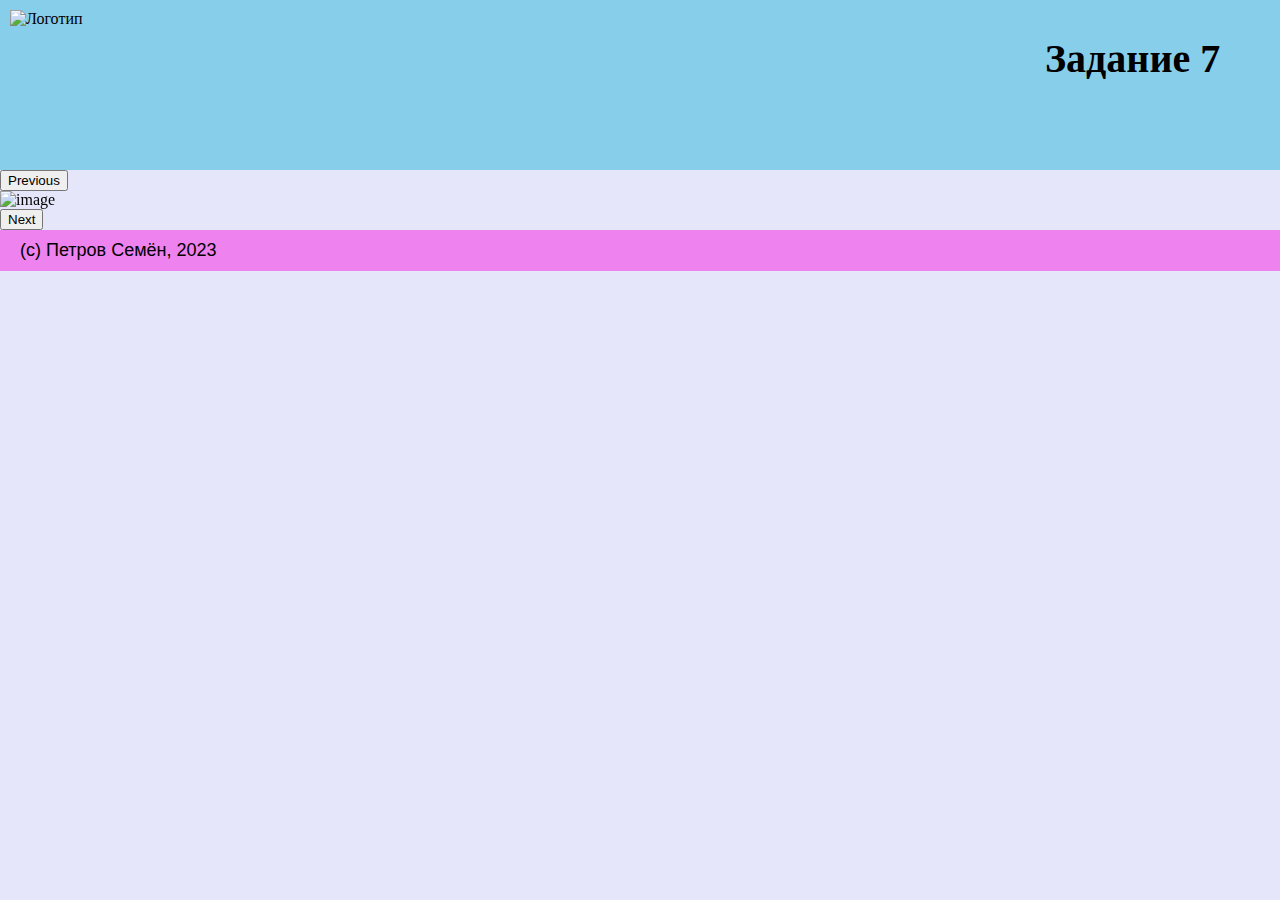
==== commit 19efa1f8: "version 1" ====
--- a/index.html
+++ b/index.html
@@ -5,297 +5,58 @@
     <head>
         <meta charset="UTF-8" />
         <meta name="viewport" content="width=device-width, initial-scale=1.0" />
-        <link rel="stylesheet" href="bootstrap.css" />
         <link rel="stylesheet" href="style.css" />
-        <title>Задание 4</title>
+        <link rel="icon" href="images/icon.png" />
+        <script defer src="jquery-3.7.1.js"></script>
+        <script defer src="slick.min.js"></script>
+        <script defer src="main.js"></script>
+        <title>Задание 7</title>
     </head>
 
     <body>
-
-        <header>
-            <div class="navbar navbar-expand-lg">
-                <div class="container-fluid">
-
-                    <div class="col-12 col-sm-4 col-md-5 col-lg-6">
-                        <div class="navbar-brand row">
-                            <img id="logotype" class="img-fluid col float-start" src="images/logo.png" alt="Логотип" />
-                            <h1 class="name col">Задание 4</h1> 
-                        </div>
-                    </div>
-
-                    <nav class="navigation col-12 col-sm-8 col-md-7 col-lg-6">
-                        <div class="navbar-nav me-auto mb-2 mb-lg-0">
-                            <a class="nav-link" href="/menu/">Меню</a>
-                            <a class="nav-link" href="/what.html">Ссылка куда-то</a>
-                            <a class="nav-link" href="/sponsors.html">Наши спонсоры</a>
-                        </div>
-                    </nav>
-
-                </div>
-            </div>
+        
+        <header class="header">
+            <img class="logo" src="images/logo.png" alt="Логотип" />
+            <h1 class="title">Задание 7</h1>
         </header>
 
-        <main class="container p-0">
+        <div class="content">
+            <div class="slider">
 
-            <div class="start-list">
-
-                <h2>Маркированный список гиперссылок</h2>
-
-                <ul class="list">
-                    <li><a href="http://kubsu.ru/">КубГУ</a></li>
-                    <li><a href="https://kubsu.ru/">КубГУ</a></li>
-                    <li><a id="picture" href="Ссылка"><img class="img-fluid" src="images/image.jpg"
-                        alt="..." style="width: 700px; height: 600px"></a></li>
-                    <li><a href="/">Внутреняя страница</a></li>
-                    <li><a href="index.html">Главная страница</a></li>
-                    <li><a href="#picture">Ссылка на картинку текущей страницы</a></li>
-                    <li><a href="http://myfunnybooks.ru/catalog_of_books.html/?science_fiction=true&country=usa&count_of_books=10">
-                        Ссылка на сайт с 3-мя параметрами URL </a></li>
-                    <li><a href="http://ozon.ru/?id=474892_947">
-                        Ссылка на картинку с параметром id</a></li>
-                    <li><a href="./example.html">
-                        Относительная ссылка на страницу в текущем каталоге</a></li>
-                    <li><a href="./about/the_thing.html">
-                        Относительная ссылка на страницу в каталоге about</a></li>
-                    <li><a href="../index.html">Относительная ссылка на страницу 
-                        в каталоге уровнем выше текущего</a></li>
-                    <li><a href="../../index.html">Относительная ссылка на страницу 
-                        в каталоге двумя уровнями выше текущего</a></li>
-                    <li>В данном примере рассмотрим <a href="something_about_this.html">
-                        контекстную ссылку</a>, довольно распространённую 
-                        вещь при разработке сайтов</li>
-                    <li><a href="https://scfiction.com/gjeek.html#pictures">
-                        Ссылка на фрагмент страницы стороннего сайта</a></li>
-                    <map name="range">
-                        <area shape="circle" coords="420,240,200" href="cat.html" alt="..." />
-                        <area shape="rect" coords="0,0,100,100" href="notcat.html" alt="..." />
-                    </map>
-                    <li><img class="img-fluid" src="images/cat.jpg" usemap="#range" alt="very_bad.html" 
-                        style="width: 800px; height: 600px"></li>
-                    <li><a href="">Ссылка с пустым атрибутом href</a></li>
-                    <li><a>Ссылка с отсутсвующим атрибутом href</a></li>
-                    <li><a href="./about/the_thing.html" rel="nofollow">
-                        Ссылка, по которой запрещён переход поисковикам</a></li>
-                    <li><!-- noindex --><a href="example.html">Ссылка, индексирование 
-                        которой необходимо убрать</a><!-- /noindex --></li>
-                    <li><ol>
-                        <li><a href="example.html" title="Пример">
-                            Ссылка на что-то</a></li>
-                        <li><a href="dudos.html" title="Гайд по дудосу">
-                            Ссылка на гайд</a></li>
-                        <li><a href="bookshop.html" title="Подборка книг">
-                            Ссылка на подборку книг</a></li>
-                        <li><a href="bookinghotel.html" title="Бронирование номеров с 
-                            самыми низкими ценами">Ссылка на бронирование номеров</a></li>
-                        <li><a href="musify.html" title="Самая большая библиотека музыки">
-                            Ссылка на музыкальную библиотеку</a></li>
-                    </ol></li>
-                    <li><a href="ftp://username:qwerty1234@films.com/catalog/term.html">
-                        Ссылка на файл, загруженный на FTP-сервер</a></li>
-                </ul>
-
-            </div>
-
-            <section class="start-table">
-
-                <h2>Таблица</h2>
-
-                <div class="table-responsive">
-                    <table class="table table-bordered">
-
-                        <tr class="odd-row">
-                            <th rowspan="4">№</th>
-                            <th rowspan="4">ФИО</th>
-                            <th colspan="8">Месяцы</th>
-                            <th colspan="3">Выводы</th>
-                        </tr>
-
-                        <tr class="even-row">
-                            <th colspan="4">Зимние</th>
-                            <th colspan="4">Весенние</th>
-                            <th rowspan="3">Остаток</th>
-                            <th rowspan="3">Были ли взяты кредиты</th>
-                            <th rowspan="3">Надо ли дарить курс по 
-                                финансовой грамотности</th>
-                        </tr>
-
-                        <tr class="odd-row">
-                            <th colspan="2">Декабрь</th>
-                            <th colspan="2">Февраль</th>
-                            <th colspan="2">Март</th>
-                            <th colspan="2">Май</th>
-                        </tr>
-
-                        <tr class="even-row">
-                            <th>Доходы</th>
-                            <th>Расходы</th>
-                            <th>Доходы</th>
-                            <th>Расходы</th>
-                            <th>Доходы</th>
-                            <th>Расходы</th>
-                            <th>Доходы</th>
-                            <th>Расходы</th>
-                        </tr>
-
-                        <tr class="odd-row">
-                            <td>1</td>
-                            <td>Егорова Эмилия Денисовна</td>
-                            <td>101347</td>
-                            <td>45698</td>
-                            <td>171120</td>
-                            <td>134231</td>
-                            <td>36708</td>
-                            <td>19347</td>
-                            <td>159244</td>
-                            <td>23232</td>
-                            <td>607694</td>
-                            <td>Нет</td>
-                            <td>Нет</td>
-                        </tr>
-
-                        <tr class="even-row">
-                            <td>2</td>
-                            <td>Фролов Павел Артёмович</td>
-                            <td>38602</td>
-                            <td>34446</td>
-                            <td>108602</td>
-                            <td>25480</td>
-                            <td>114569</td>
-                            <td>118316</td>
-                            <td>165078</td>
-                            <td>156148</td>
-                            <td>313730</td>
-                            <td>Нет</td>
-                            <td>Нет</td>
-                        </tr>
-
-                        <tr class="odd-row">
-                            <td>3</td>
-                            <td>Феодосьева Ольга Тимофеевна</td>
-                            <td>126920</td>
-                            <td>104765</td>
-                            <td>94882</td>
-                            <td>118897</td>
-                            <td>79608</td>
-                            <td>32032</td>
-                            <td>73498</td>
-                            <td>129133</td>
-                            <td>2662</td>
-                            <td>Возможно</td>
-                            <td>Возможно</td>
-                        </tr>
-
-                        <tr class="even-row">
-                            <td>4</td>
-                            <td>Бондарева Виктория Дмитриевна</td>
-                            <td>72903</td>
-                            <td>23785</td>
-                            <td>11385</td>
-                            <td>126603</td>
-                            <td>67091</td>
-                            <td>150322</td>
-                            <td>154740</td>
-                            <td>41390</td>
-                            <td>-290060</td>
-                            <td>КОНЕЧНО</td>
-                            <td>ОБЯЗАТЕЛЬНО</td>
-                        </tr>
-
-                        <tr class="odd-row">
-                            <td>5</td>
-                            <td>Черных Софья Георгиевна</td>
-                            <td>120965</td>
-                            <td>52247</td>
-                            <td>163936</td>
-                            <td>68878</td>
-                            <td>67909</td>
-                            <td>132862</td>
-                            <td>138513</td>
-                            <td>1161799</td>
-                            <td>-210322</td>
-                            <td>КОНЕЧНО</td>
-                            <td>ОБЯЗАТЕЛЬНО</td>
-                        </tr>
-
-                    </table>
+                <div class="slider-element">
+                    <img src="images/kittydoggy1.jpg" alt="image" />
+                </div>
+                <div class="slider-element">
+                    <img src="images/doggy1.jpg" alt="image" />
+                </div>
+                <div class="slider-element">
+                    <img src="images/kitty1.jpg" alt="image" />
+                </div>
+                <div class="slider-element">
+                    <img src="images/doggy2.jpg" alt="image" />
+                </div>
+                <div class="slider-element">
+                    <img src="images/kitty2.jpg" alt="image" />
+                </div>
+                <div class="slider-element">
+                    <img src="images/doggy3.jpg" alt="image" />
+                </div>
+                <div class="slider-element">
+                    <img src="images/kitty3.jpg" alt="image" />
+                </div>
+                <div class="slider-element">
+                    <img src="images/kittydoggy2.jpg" alt="image" />
                 </div>
 
-            </section>
+            </form>
+        </div>
 
-            <section class="start-shape">
-
-                <h2>Форма</h2>
-
-                <form class="shape" action="/" method="post">
-
-                    <p><label>
-                            ФИО:<br />
-                            <input name="field-full-name" 
-                            placeholder="Введите своё ФИО" size="30" />
-                    </label></p>
-                    
-                    <p><label>
-                            Телефон:<br />
-                            <input name="field-phone-number" 
-                            placeholder="Введите свой номер телефона" size="30" />
-                    </label></p>
-
-                    <p><label>
-                            E-mail:<br />
-                            <input name="field-email" 
-                            placeholder="Введите свой e-mail" size="30" />
-                    </label></p>
-
-                    <p><label>
-                            Дата рождения:<br />
-                            <input type="date" name="field-date" />
-                    </label></p>
-
-                    <p>
-                        Пол:<br />
-                        <label>
-                            <input type="radio" name="field-gender" value="male" />Мужской
-                        </label>
-                        <label>
-                            <input type="radio" name="field-gender" value="female" />Женский
-                        </label>
-                    </p>
-
-                    <p><label>
-                            Список любимых языков программирования:<br />
-                            <select name="field-pl-list" multiple="multiple" size="5">
-                                <option value="Python" selected="selected">Python</option>
-                                <option value="C">C</option>
-                                <option value="C++" selected="selected">C++</option>
-                                <option value="C#">C#</option>
-                                <option value="JavaScript" selected="selected">JavaScript</option>
-                                <option value="Java" selected="selected">Java</option>
-                                <option value="Pascal">Pascal</option>
-                                <option value="PHP">PHP</option>
-                            </select>
-                    </label></p>
-
-                    <p><label>
-                            Биография:<br />
-                            <textarea name="field-biography" placeholder="Расскажите о себе"></textarea>
-                    </label></p>
-
-                    <p><label>
-                            <input type="checkbox" name="field-check">С контрактом ознакомлен(а)
-                    </label></p>
-
-                    <p><input type="submit" value="Сохранить"></p>
-                    
-                </form>
-
-            </section>
-            
-        </main>
-
-        <footer>
-            (c) Петров Семён, 2023
+        <footer class="footer">
+            <div class="footer-content">
+                (c) Петров Семён, 2023
+            </div>
         </footer>
 
     </body>
-    
-</html>
+
+</html>--- a/style.css
+++ b/style.css
@@ -0,0 +1,56 @@
+html,
+body {
+    height: 100%;
+}
+
+body {
+    background-color: lavender;
+    margin: 0;
+    display: flex;
+    flex-direction: column;
+}
+
+.header {
+    margin: 0;
+    width: 100%;
+    height: 170px;
+    display: block;
+    background-color: skyblue;
+}
+
+.logo {
+    float: left;
+    margin: 5px;
+    padding: 5px;
+    width: 17%;
+    max-width: 300px;
+    min-width: 200px;
+    height: 150px;
+}
+
+.title {
+    width: 200px;
+    font-size: 250%;
+    float: right;
+    padding: 20px;
+    margin: 15px;
+}
+
+.slick-list {
+    overflow: hidden;
+}
+
+.slick-track {
+    display: flex;
+}
+
+.footer {
+    font-family: Arial, Helvetica, sans-serif;
+    font-size: large;
+    background-color: violet;
+}
+
+.footer-content {
+    margin-left: 10px;
+    padding: 10px;
+}
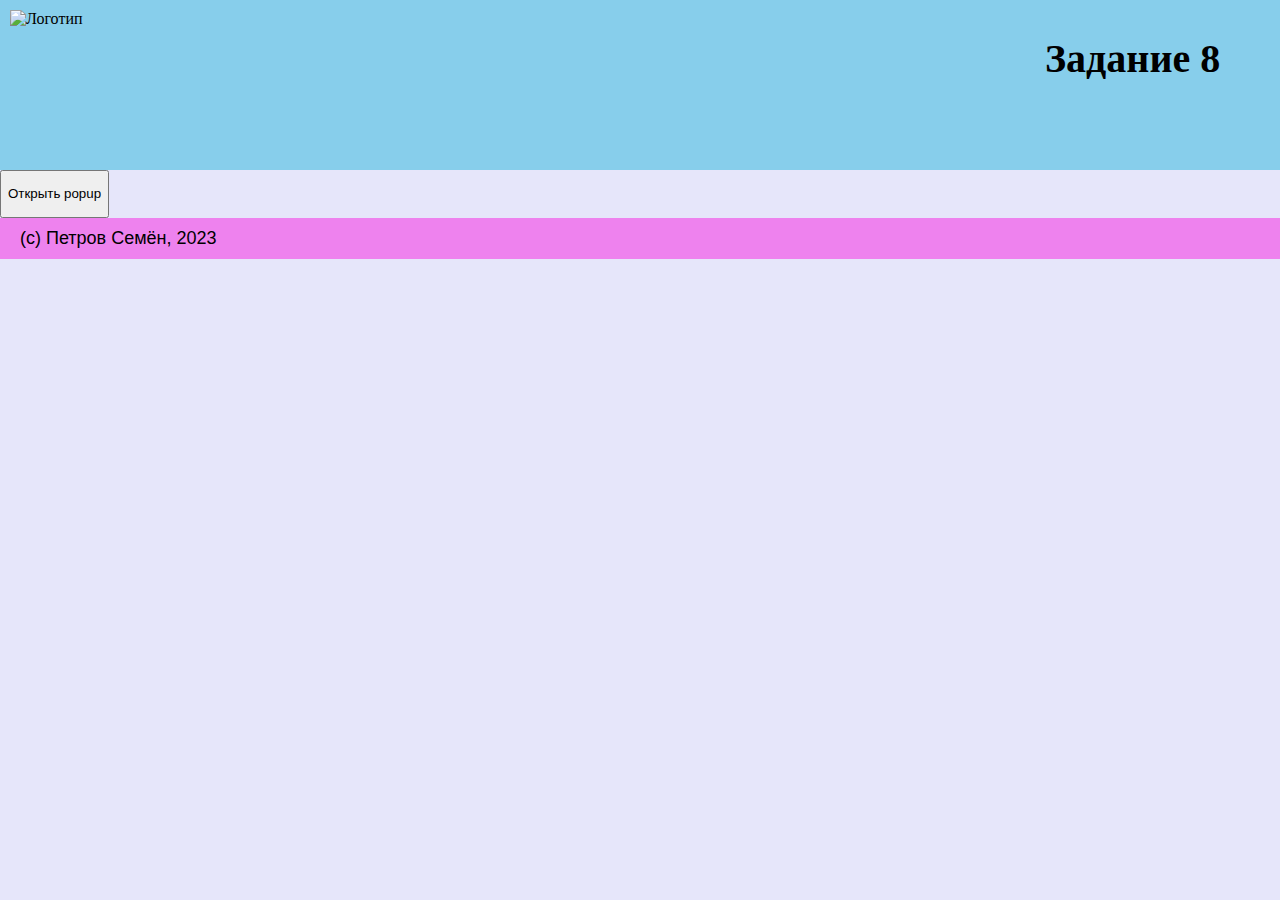
==== commit 0d572f51: "version 1" ====
--- a/index.html
+++ b/index.html
@@ -8,54 +8,71 @@
         <link rel="stylesheet" href="style.css" />
         <link rel="icon" href="images/icon.png" />
         <script defer src="jquery-3.7.1.js"></script>
-        <script defer src="slick.min.js"></script>
         <script defer src="main.js"></script>
-        <title>Задание 7</title>
+        <title>Задание 8</title>
     </head>
 
     <body>
         
         <header class="header">
             <img class="logo" src="images/logo.png" alt="Логотип" />
-            <h1 class="title">Задание 7</h1>
+            <h1 class="title">Задание 8</h1>
         </header>
 
         <div class="content">
-            <div class="slider">
+            <button class="openPopup" type="button">
+                <p class="button-text">Открыть popup</p>
+            </button>
 
-                <div class="slider-element">
-                    <img src="images/kittydoggy1.jpg" alt="image" />
+            <!-- <div class="popupContainer">
+                <div class="popup">
+                    <form>
+                        <p><label>
+                                ФИО:<br />
+                                <input name="fullName" 
+                                placeholder="Введите своё ФИО" size="35" />
+                        </label></p>
+                        
+                        <p><label>
+                                Телефон:<br />
+                                <input name="phoneNumber" 
+                                placeholder="Введите свой номер телефона" size="35" />
+                        </label></p>
+
+                        <p><label>
+                                E-mail:<br />
+                                <input name="email" 
+                                placeholder="Введите свой e-mail" size="35" />
+                        </label></p>
+
+                        <p><label>
+                                Организация:<br />
+                                <input name="organization" 
+                                placeholder="Введите наименование своей организации" size="35" />
+                        </label></p>
+
+                        <p><label>
+                                Сообщение:<br />
+                                <textarea name="message" placeholder=""></textarea>
+                        </label></p>
+
+                        <p><label>
+                                <input type="checkbox" name="check">Я согласен(на) с политикой обработки персональных данных
+                        </label></p>
+
+                        <p><input type="submit" value="Отправить"></p>
+                    </form>
                 </div>
-                <div class="slider-element">
-                    <img src="images/doggy1.jpg" alt="image" />
-                </div>
-                <div class="slider-element">
-                    <img src="images/kitty1.jpg" alt="image" />
-                </div>
-                <div class="slider-element">
-                    <img src="images/doggy2.jpg" alt="image" />
-                </div>
-                <div class="slider-element">
-                    <img src="images/kitty2.jpg" alt="image" />
-                </div>
-                <div class="slider-element">
-                    <img src="images/doggy3.jpg" alt="image" />
-                </div>
-                <div class="slider-element">
-                    <img src="images/kitty3.jpg" alt="image" />
-                </div>
-                <div class="slider-element">
-                    <img src="images/kittydoggy2.jpg" alt="image" />
-                </div>
-
-            </form>
+            </div> -->
         </div>
 
-        <footer class="footer">
-            <div class="footer-content">
-                (c) Петров Семён, 2023
-            </div>
-        </footer>
+        <div class="footer">
+            <footer>
+                <div class="footer-content">
+                    (c) Петров Семён, 2023
+                </div>
+            </footer>
+        </div>
 
     </body>
 
